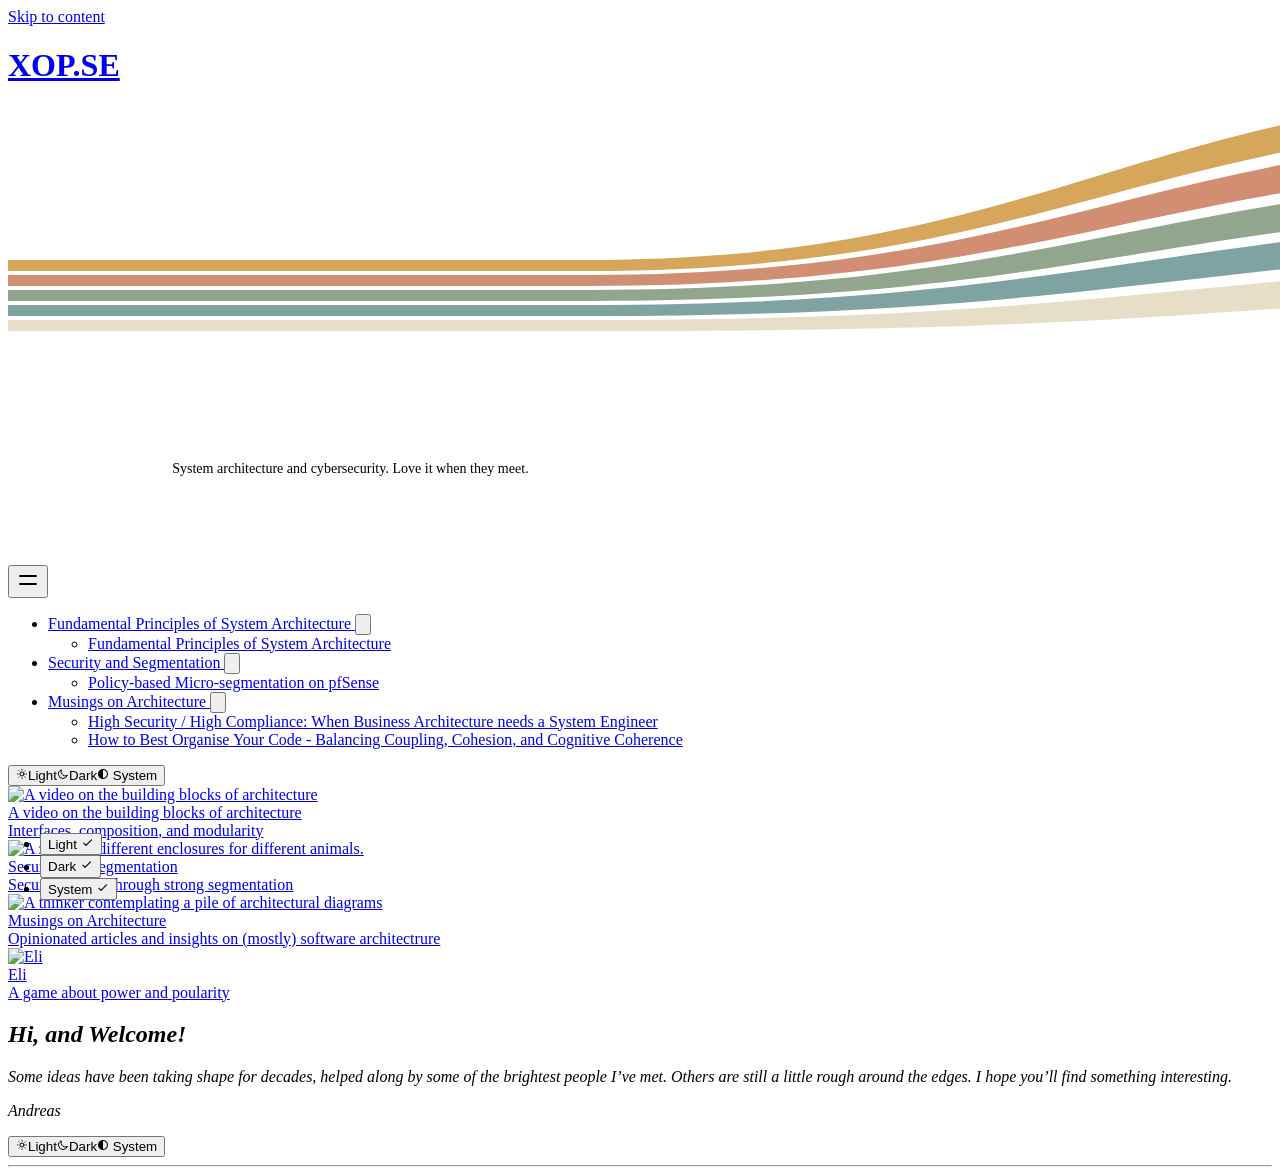
==== docs/index.html @ a5f1d99c "First version." ====
<!doctype html><html lang=en dir=ltr><head><meta name=generator content="Hugo 0.166.0"><meta charset=utf-8><meta name=viewport content="width=device-width,initial-scale=1"><meta name=robots content="index, follow"><link rel="icon shortcut" href=/favicon.ico sizes=32x32><link rel=icon href=/favicon.svg type=image/svg+xml id=favicon-svg><link rel=icon href=/favicon-16x16.png type=image/png sizes=16x16><link rel=icon href=/favicon-32x32.png type=image/png sizes=32x32><link rel=apple-touch-icon href=/apple-touch-icon.png sizes=180x180><link fetchpriority=low href=/site.webmanifest rel=manifest><title>XOP.SE</title><meta name=description content><link rel=canonical href=https://xop.se/ itemprop=url><meta property="og:title" content="System Architecture and Cyber Security - With a Love for Where they Meet"><meta property="og:description" content="
    
      
    
  "><meta property="og:type" content="
    website
  "><meta property="og:url" content="https://xop.se/"><meta itemprop=name content="System Architecture and Cyber Security - With a Love for Where they Meet"><meta itemprop=description content="A video on the building blocks of architectureInterfaces, composition, and modularity Security and segmentationSecure systems through strong segmentation Musings on ArchitectureOpinionated articles and insights on (mostly) software architectrure EliA game about power and poularity Hi, and Welcome! Some ideas have been taking shape for decades, helped along by some of the brightest people I’ve met. Others are still a little rough around the edges. I hope you’ll find something interesting."><meta itemprop=wordCount content="71"><meta name=twitter:card content="summary"><meta name=twitter:title content="System Architecture and Cyber Security - With a Love for Where they Meet"><meta name=twitter:description content="A video on the building blocks of architectureInterfaces, composition, and modularity Security and segmentationSecure systems through strong segmentation Musings on ArchitectureOpinionated articles and insights on (mostly) software architectrure EliA game about power and poularity Hi, and Welcome! Some ideas have been taking shape for decades, helped along by some of the brightest people I’ve met. Others are still a little rough around the edges. I hope you’ll find something interesting."><link rel=preload href=/css/compiled/main.min.feed6eba79a427bd284f72e409d62ecbd2661715fd0a0afb198363af04e6dc86.css as=style integrity="sha256-/u1uunmkJ70oT3LkCdYuy9JmFxX9Cgr7GYNjrwTm3IY="><link href=/css/compiled/main.min.feed6eba79a427bd284f72e409d62ecbd2661715fd0a0afb198363af04e6dc86.css rel=stylesheet integrity="sha256-/u1uunmkJ70oT3LkCdYuy9JmFxX9Cgr7GYNjrwTm3IY="><script src=/js/main-head.min.bbb353731723c08eaf67b231610392e3665384806ddb6bee51d4a965494c762e.js integrity="sha256-u7NTcxcjwI6vZ7IxYQOS42ZThIBt22vuUdSpZUlMdi4="></script></head><body><a href=#content class="hx:sr-only hx:focus-visible:not-sr-only hx:focus-visible:fixed hx:focus-visible:z-50 hx:focus-visible:top-2 hx:focus-visible:left-2 hx:focus-visible:bg-primary-500 hx:focus-visible:text-white hx:focus-visible:px-4 hx:focus-visible:py-2 hx:focus-visible:rounded-md hx:focus-visible:text-sm hx:focus-visible:font-medium">Skip to content</a><header id=xop-site-header class="xop-masthead xop-masthead--home"><a href=/ aria-label="XOP.SE — home"><div class=xop-banner><h1 class=xop-banner__wordmark>XOP.SE</h1><div class=xop-banner__art aria-hidden=true><svg viewBox="0 0 1440 240" width="1440" height="240" aria-hidden="true" focusable="false"><path fill="#D6A65A" d="M0 154H580c405 0 530-129 860-162V21C1110 54 985 165 580 165H0z"/><path fill="#D18E73" d="M0 169H580c410 0 540-105 860-134V65C1120 94 990 180 580 180H0z"/><path fill="#91A68C" d="M0 184H580c410 0 540-79 860-107v30c-320 28-450 88-860 88H0z"/><path fill="#7FA3A0" d="M0 199H580c410 0 540-54 860-81v29c-320 27-450 63-860 63H0z"/><path fill="#E7DEC7" d="M0 214H580c410 0 540-29 860-53v29c-320 24-450 35-860 35H0z"/></svg></div><svg class="xop-banner__intro-curve" viewBox="0 0 1440 240" role="img" aria-label="System architecture and cybersecurity. Love it when they meet." focusable="false"><defs><path id="xop-intro-path" d="M187 140H580c405 0 530-129 860-162"/></defs><text><textPath href="#xop-intro-path">System architecture and cybersecurity. Love it when they meet.</textPath></text></svg></div></a></header><div class="hextra-nav-container hx:sticky hx:top-0 hx:z-20 hx:w-full hx:bg-transparent hx:print:hidden"><div class="hextra-nav-container-blur hx:pointer-events-none hx:absolute hx:z-[-1] hx:h-full hx:w-full hx:bg-white hx:dark:bg-dark hx:shadow-[0_2px_4px_rgba(0,0,0,.02),0_1px_0_rgba(0,0,0,.06)] hx:contrast-more:shadow-[0_0_0_1px_#000] hx:dark:shadow-[0_-1px_0_rgba(255,255,255,.1)_inset] hx:contrast-more:dark:shadow-[0_0_0_1px_#fff]"></div><nav class="hextra-max-navbar-width hx:mx-auto hx:flex hx:items-center hx:justify-end hx:gap-1 hx:md:gap-2 hx:h-[var(--hextra-navbar-height)] hx:px-6"><button type=button aria-label=Menu aria-expanded=false class="hextra-hamburger-menu hx:cursor-pointer hx:-mr-1 hx:rounded-sm hx:p-1 hx:active:bg-gray-400/20 hx:md:hidden hx:hextra-focus-visible-inset"><svg height="24" fill="none" viewBox="0 0 24 24" stroke="currentColor"><g><path stroke-linecap="round" stroke-linejoin="round" stroke-width="2" d="M4 8H20"/></g><g><path stroke-linecap="round" stroke-linejoin="round" stroke-width="2" d="M4 16H20"/></g></svg></button></nav></div><div class="hx:mx-auto hx:flex hextra-max-page-width"><aside class="hextra-sidebar-container hx:flex hx:flex-col hx:print:hidden hx:md:top-[var(--hextra-navbar-height)] hx:md:shrink-0 hx:md:w-64 hx:md:self-start hx:max-md:[transform:translate3d(0,-100%,0)] hx:md:hidden"><div class="hextra-scrollbar hx:overflow-y-auto hx:overflow-x-hidden hx:p-4 hx:grow hx:md:h-[calc(100vh-var(--hextra-navbar-height)-var(--menu-height))]"><ul class="hx:flex hx:flex-col hx:gap-1 hx:md:hidden"><li><div class="hextra-sidebar-item hx:group hx:relative hx:flex hx:items-center" data-active=false><a class="hx:flex hx:items-center hx:justify-between hx:gap-2 hx:grow hx:cursor-pointer hx:rounded-sm hx:px-2 hx:py-1.5 hx:text-sm hx:transition-colors [-webkit-tap-highlight-color:transparent] [-webkit-touch-callout:none] hx:hextra-focus-visible-inset hx:ltr:pr-8 hx:rtl:pl-8 hx:text-gray-500 hx:hover:bg-gray-100 hx:hover:text-gray-900 hx:contrast-more:border hx:contrast-more:border-transparent hx:contrast-more:text-gray-900 hx:contrast-more:hover:border-gray-900 hx:dark:text-neutral-400 hx:dark:hover:bg-primary-100/5 hx:dark:hover:text-gray-50 hx:contrast-more:dark:text-gray-50 hx:contrast-more:dark:hover:border-gray-50" href=/fundamental-principles/><span class="hx:min-w-0 [word-break:break-word]">Fundamental Principles of System Architecture</span>
</a><button type=button class="hextra-sidebar-collapsible-button hx:absolute hx:top-1/2 hx:-translate-y-1/2 hx:ltr:right-2 hx:rtl:left-2 hx:shrink-0 hx:cursor-pointer hx:p-0 hx:text-gray-500 hx:dark:text-neutral-400 hx:group-hover:text-gray-900 hx:dark:group-hover:text-gray-50 hx:group-data-[active=true]:text-primary-800 hx:group-data-[active=true]:dark:text-primary-600 hx:hextra-focus-visible-inset" aria-label="Toggle section" aria-expanded=false><svg fill="none" viewBox="0 0 24 24" stroke="currentColor" aria-hidden="true" focusable="false" class="hx:h-[18px] hx:min-w-[18px] hx:rounded-xs hx:p-0.5 hx:hover:bg-gray-800/5 hx:dark:hover:bg-gray-100/5"><path stroke-linecap="round" stroke-linejoin="round" stroke-width="2" d="M9 5l7 7-7 7" class="hx:origin-center hx:transition-transform hx:rtl:-rotate-180"/></svg></button></div><div class="hextra-sidebar-children hx:ltr:pr-0 hx:rtl:pl-0 hx:overflow-hidden"><ul class='hx:relative hx:flex hx:flex-col hx:gap-1 hx:before:absolute hx:before:inset-y-1 hx:before:w-px hx:before:bg-gray-200 hx:before:content-[""] hx:ltr:ml-3 hx:ltr:pl-3 hx:ltr:before:left-0 hx:rtl:mr-3 hx:rtl:pr-3 hx:rtl:before:right-0 hx:dark:before:bg-neutral-800'><li class="hx:flex hx:flex-col"><div class="hextra-sidebar-item hx:group hx:relative hx:flex hx:items-center" data-active=false><a class="hx:flex hx:items-center hx:justify-between hx:gap-2 hx:grow hx:cursor-pointer hx:rounded-sm hx:px-2 hx:py-1.5 hx:text-sm hx:transition-colors [-webkit-tap-highlight-color:transparent] [-webkit-touch-callout:none] hx:hextra-focus-visible-inset hx:text-gray-500 hx:hover:bg-gray-100 hx:hover:text-gray-900 hx:contrast-more:border hx:contrast-more:border-transparent hx:contrast-more:text-gray-900 hx:contrast-more:hover:border-gray-900 hx:dark:text-neutral-400 hx:dark:hover:bg-primary-100/5 hx:dark:hover:text-gray-50 hx:contrast-more:dark:text-gray-50 hx:contrast-more:dark:hover:border-gray-50" href=/fundamental-principles/fundamental-principles-manuscript/><span class="hx:min-w-0 [word-break:break-word]">Fundamental Principles of System Architecture</span></a></div></li></ul></div></li><li><div class="hextra-sidebar-item hx:group hx:relative hx:flex hx:items-center" data-active=false><a class="hx:flex hx:items-center hx:justify-between hx:gap-2 hx:grow hx:cursor-pointer hx:rounded-sm hx:px-2 hx:py-1.5 hx:text-sm hx:transition-colors [-webkit-tap-highlight-color:transparent] [-webkit-touch-callout:none] hx:hextra-focus-visible-inset hx:ltr:pr-8 hx:rtl:pl-8 hx:text-gray-500 hx:hover:bg-gray-100 hx:hover:text-gray-900 hx:contrast-more:border hx:contrast-more:border-transparent hx:contrast-more:text-gray-900 hx:contrast-more:hover:border-gray-900 hx:dark:text-neutral-400 hx:dark:hover:bg-primary-100/5 hx:dark:hover:text-gray-50 hx:contrast-more:dark:text-gray-50 hx:contrast-more:dark:hover:border-gray-50" href=/security-and-segmentation/><span class="hx:min-w-0 [word-break:break-word]">Security and Segmentation</span>
</a><button type=button class="hextra-sidebar-collapsible-button hx:absolute hx:top-1/2 hx:-translate-y-1/2 hx:ltr:right-2 hx:rtl:left-2 hx:shrink-0 hx:cursor-pointer hx:p-0 hx:text-gray-500 hx:dark:text-neutral-400 hx:group-hover:text-gray-900 hx:dark:group-hover:text-gray-50 hx:group-data-[active=true]:text-primary-800 hx:group-data-[active=true]:dark:text-primary-600 hx:hextra-focus-visible-inset" aria-label="Toggle section" aria-expanded=false><svg fill="none" viewBox="0 0 24 24" stroke="currentColor" aria-hidden="true" focusable="false" class="hx:h-[18px] hx:min-w-[18px] hx:rounded-xs hx:p-0.5 hx:hover:bg-gray-800/5 hx:dark:hover:bg-gray-100/5"><path stroke-linecap="round" stroke-linejoin="round" stroke-width="2" d="M9 5l7 7-7 7" class="hx:origin-center hx:transition-transform hx:rtl:-rotate-180"/></svg></button></div><div class="hextra-sidebar-children hx:ltr:pr-0 hx:rtl:pl-0 hx:overflow-hidden"><ul class='hx:relative hx:flex hx:flex-col hx:gap-1 hx:before:absolute hx:before:inset-y-1 hx:before:w-px hx:before:bg-gray-200 hx:before:content-[""] hx:ltr:ml-3 hx:ltr:pl-3 hx:ltr:before:left-0 hx:rtl:mr-3 hx:rtl:pr-3 hx:rtl:before:right-0 hx:dark:before:bg-neutral-800'><li class="hx:flex hx:flex-col"><div class="hextra-sidebar-item hx:group hx:relative hx:flex hx:items-center" data-active=false><a class="hx:flex hx:items-center hx:justify-between hx:gap-2 hx:grow hx:cursor-pointer hx:rounded-sm hx:px-2 hx:py-1.5 hx:text-sm hx:transition-colors [-webkit-tap-highlight-color:transparent] [-webkit-touch-callout:none] hx:hextra-focus-visible-inset hx:text-gray-500 hx:hover:bg-gray-100 hx:hover:text-gray-900 hx:contrast-more:border hx:contrast-more:border-transparent hx:contrast-more:text-gray-900 hx:contrast-more:hover:border-gray-900 hx:dark:text-neutral-400 hx:dark:hover:bg-primary-100/5 hx:dark:hover:text-gray-50 hx:contrast-more:dark:text-gray-50 hx:contrast-more:dark:hover:border-gray-50" href=/security-and-segmentation/micro-segmentation-on-pfsense/><span class="hx:min-w-0 [word-break:break-word]">Policy-based Micro-segmentation on pfSense</span></a></div></li></ul></div></li><li><div class="hextra-sidebar-item hx:group hx:relative hx:flex hx:items-center" data-active=false><a class="hx:flex hx:items-center hx:justify-between hx:gap-2 hx:grow hx:cursor-pointer hx:rounded-sm hx:px-2 hx:py-1.5 hx:text-sm hx:transition-colors [-webkit-tap-highlight-color:transparent] [-webkit-touch-callout:none] hx:hextra-focus-visible-inset hx:ltr:pr-8 hx:rtl:pl-8 hx:text-gray-500 hx:hover:bg-gray-100 hx:hover:text-gray-900 hx:contrast-more:border hx:contrast-more:border-transparent hx:contrast-more:text-gray-900 hx:contrast-more:hover:border-gray-900 hx:dark:text-neutral-400 hx:dark:hover:bg-primary-100/5 hx:dark:hover:text-gray-50 hx:contrast-more:dark:text-gray-50 hx:contrast-more:dark:hover:border-gray-50" href=/musings-on-architecture/><span class="hx:min-w-0 [word-break:break-word]">Musings on Architecture</span>
</a><button type=button class="hextra-sidebar-collapsible-button hx:absolute hx:top-1/2 hx:-translate-y-1/2 hx:ltr:right-2 hx:rtl:left-2 hx:shrink-0 hx:cursor-pointer hx:p-0 hx:text-gray-500 hx:dark:text-neutral-400 hx:group-hover:text-gray-900 hx:dark:group-hover:text-gray-50 hx:group-data-[active=true]:text-primary-800 hx:group-data-[active=true]:dark:text-primary-600 hx:hextra-focus-visible-inset" aria-label="Toggle section" aria-expanded=false><svg fill="none" viewBox="0 0 24 24" stroke="currentColor" aria-hidden="true" focusable="false" class="hx:h-[18px] hx:min-w-[18px] hx:rounded-xs hx:p-0.5 hx:hover:bg-gray-800/5 hx:dark:hover:bg-gray-100/5"><path stroke-linecap="round" stroke-linejoin="round" stroke-width="2" d="M9 5l7 7-7 7" class="hx:origin-center hx:transition-transform hx:rtl:-rotate-180"/></svg></button></div><div class="hextra-sidebar-children hx:ltr:pr-0 hx:rtl:pl-0 hx:overflow-hidden"><ul class='hx:relative hx:flex hx:flex-col hx:gap-1 hx:before:absolute hx:before:inset-y-1 hx:before:w-px hx:before:bg-gray-200 hx:before:content-[""] hx:ltr:ml-3 hx:ltr:pl-3 hx:ltr:before:left-0 hx:rtl:mr-3 hx:rtl:pr-3 hx:rtl:before:right-0 hx:dark:before:bg-neutral-800'><li class="hx:flex hx:flex-col"><div class="hextra-sidebar-item hx:group hx:relative hx:flex hx:items-center" data-active=false><a class="hx:flex hx:items-center hx:justify-between hx:gap-2 hx:grow hx:cursor-pointer hx:rounded-sm hx:px-2 hx:py-1.5 hx:text-sm hx:transition-colors [-webkit-tap-highlight-color:transparent] [-webkit-touch-callout:none] hx:hextra-focus-visible-inset hx:text-gray-500 hx:hover:bg-gray-100 hx:hover:text-gray-900 hx:contrast-more:border hx:contrast-more:border-transparent hx:contrast-more:text-gray-900 hx:contrast-more:hover:border-gray-900 hx:dark:text-neutral-400 hx:dark:hover:bg-primary-100/5 hx:dark:hover:text-gray-50 hx:contrast-more:dark:text-gray-50 hx:contrast-more:dark:hover:border-gray-50" href=/musings-on-architecture/high-compliance-need-system-engineering/><span class="hx:min-w-0 [word-break:break-word]">High Security / High Compliance: When Business Architecture needs a System Engineer</span></a></div></li><li class="hx:flex hx:flex-col open"><div class="hextra-sidebar-item hx:group hx:relative hx:flex hx:items-center" data-active=false><a class="hx:flex hx:items-center hx:justify-between hx:gap-2 hx:grow hx:cursor-pointer hx:rounded-sm hx:px-2 hx:py-1.5 hx:text-sm hx:transition-colors [-webkit-tap-highlight-color:transparent] [-webkit-touch-callout:none] hx:hextra-focus-visible-inset hx:text-gray-500 hx:hover:bg-gray-100 hx:hover:text-gray-900 hx:contrast-more:border hx:contrast-more:border-transparent hx:contrast-more:text-gray-900 hx:contrast-more:hover:border-gray-900 hx:dark:text-neutral-400 hx:dark:hover:bg-primary-100/5 hx:dark:hover:text-gray-50 hx:contrast-more:dark:text-gray-50 hx:contrast-more:dark:hover:border-gray-50" href=/musings-on-architecture/coupling-cohesion-cognitive-coherence/><span class="hx:min-w-0 [word-break:break-word]">How to Best Organise Your Code - Balancing Coupling, Cohesion, and Cognitive Coherence</span></a></div></li></ul></div></li></ul></div><div class="hx:md:hidden hx:sticky hx:bottom-0 hx:max-h-(--menu-height) hx:bg-white hx:dark:bg-dark hx:mx-4 hx:py-4 hx:shadow-[0_-12px_16px_#fff] hx:flex hx:items-center hx:gap-2 hx:border-gray-200 hx:dark:border-neutral-800 hx:dark:shadow-[0_-12px_16px_#111] hx:contrast-more:border-neutral-400 hx:contrast-more:shadow-none hx:contrast-more:dark:shadow-none hx:border-t" data-toggle-animation=show><div class="hx:flex hx:grow hx:flex-col"><div class="hx:flex hx:justify-items-start hx:group" data-theme=light><button title="Change theme" data-state=closed data-location=bottom class="hextra-theme-toggle hx:cursor-pointer hx:rounded-md hx:text-left hx:font-medium hx:h-7 hx:px-2 hx:text-xs hx:hover:bg-gray-100 hx:hover:text-gray-900 hx:dark:hover:bg-primary-100/5 hx:dark:hover:text-gray-50 hx:font-medium hx:text-gray-600 hx:transition-colors hx:dark:text-gray-400 hx:grow" type=button aria-label="Change theme" aria-expanded=false aria-haspopup=menu><div class="hx:flex hx:items-center hx:gap-2 hx:capitalize"><svg height="12" class="hx:group-data-[theme=dark]:hidden hx:group-data-[theme=system]:hidden" fill="none" viewBox="0 0 24 24" stroke-width="2" stroke="currentColor" aria-hidden="true"><path stroke-linecap="round" stroke-linejoin="round" d="M12 3v1m0 16v1m9-9h-1M4 12H3m15.364 6.364-.707-.707M6.343 6.343l-.707-.707m12.728.0-.707.707M6.343 17.657l-.707.707M16 12a4 4 0 11-8 0 4 4 0 018 0z"/></svg><span class="hx:group-data-[theme=dark]:hidden hx:group-data-[theme=system]:hidden">Light</span><svg height="12" class="hx:group-data-[theme=light]:hidden hx:group-data-[theme=system]:hidden" fill="none" viewBox="0 0 24 24" stroke-width="2" stroke="currentColor" aria-hidden="true"><path stroke-linecap="round" stroke-linejoin="round" d="M20.354 15.354A9 9 0 018.646 3.646 9.003 9.003.0 0012 21a9.003 9.003.0 008.354-5.646z"/></svg><span class="hx:group-data-[theme=light]:hidden hx:group-data-[theme=system]:hidden">Dark</span><svg height="12" class="hx:group-data-[theme=dark]:hidden hx:group-data-[theme=light]:hidden" viewBox="0 0 24 24" fill="currentColor"><path d="M11.996094 2C6.4986225 2.0192368 2.03125 6.5024993 2.03125 12c0 5.497501 4.4673725 9.980763 9.964844 10H12 12.0039c5.497471-.01924 9.964844-4.502499 9.964844-10 0-5.4975007-4.467373-9.9807632-9.964844-10H12zM12 4c4.417218.017598 7.96875 3.5822356 7.96875 8 0 4.417764-3.551532 7.982402-7.96875 8z"/></svg>
<span class="hx:group-data-[theme=dark]:hidden hx:group-data-[theme=light]:hidden">System</span></div></button><ul class="hextra-theme-toggle-options hx:hidden hx:z-20 hx:max-h-64 hx:overflow-auto hx:rounded-lg hx:border hx:border-gray-200 hx:bg-white hx:p-1 hx:text-sm hx:shadow-lg hx:dark:border-neutral-700 hx:dark:bg-neutral-900" style="position:fixed;inset:auto auto 0 0;margin:0;min-width:100px" data-theme=light role=menu><li role=none class="hx:flex hx:flex-col"><button type=button role=menuitemradio aria-checked=true tabindex=-1 data-item=light class="hx:text-gray-700 hx:dark:text-gray-300 hx:hover:bg-gray-100 hx:hover:text-gray-900 hx:dark:hover:bg-neutral-800 hx:dark:hover:text-gray-100 hx:relative hx:cursor-pointer hx:whitespace-nowrap hx:rounded-sm hx:py-1.5 hx:transition-colors hx:ltr:pl-3 hx:ltr:pr-9 hx:rtl:pr-3 hx:rtl:pl-9 hx:text-left hx:w-full hx:bg-transparent hx:border-0">
Light
<span class="hx:absolute hx:inset-y-0 hx:flex hx:items-center hx:ltr:right-3 hx:rtl:left-3 hx:group-data-[theme=dark]:hidden hx:group-data-[theme=system]:hidden"><svg height="1em" width="1em" fill="none" viewBox="0 0 24 24" stroke-width="2" stroke="currentColor" aria-hidden="true"><path stroke-linecap="round" stroke-linejoin="round" d="M5 13l4 4L19 7"/></svg></span></button></li><li role=none class="hx:flex hx:flex-col"><button type=button role=menuitemradio aria-checked=false tabindex=-1 data-item=dark class="hx:text-gray-700 hx:dark:text-gray-300 hx:hover:bg-gray-100 hx:hover:text-gray-900 hx:dark:hover:bg-neutral-800 hx:dark:hover:text-gray-100 hx:relative hx:cursor-pointer hx:whitespace-nowrap hx:rounded-sm hx:py-1.5 hx:transition-colors hx:ltr:pl-3 hx:ltr:pr-9 hx:rtl:pr-3 hx:rtl:pl-9 hx:text-left hx:w-full hx:bg-transparent hx:border-0">
Dark
<span class="hx:absolute hx:inset-y-0 hx:flex hx:items-center hx:ltr:right-3 hx:rtl:left-3 hx:group-data-[theme=light]:hidden hx:group-data-[theme=system]:hidden"><svg height="1em" width="1em" fill="none" viewBox="0 0 24 24" stroke-width="2" stroke="currentColor" aria-hidden="true"><path stroke-linecap="round" stroke-linejoin="round" d="M5 13l4 4L19 7"/></svg></span></button></li><li role=none class="hx:flex hx:flex-col"><button type=button role=menuitemradio aria-checked=false tabindex=-1 data-item=system class="hx:text-gray-700 hx:dark:text-gray-300 hx:hover:bg-gray-100 hx:hover:text-gray-900 hx:dark:hover:bg-neutral-800 hx:dark:hover:text-gray-100 hx:relative hx:cursor-pointer hx:whitespace-nowrap hx:rounded-sm hx:py-1.5 hx:transition-colors hx:ltr:pl-3 hx:ltr:pr-9 hx:rtl:pr-3 hx:rtl:pl-9 hx:text-left hx:w-full hx:bg-transparent hx:border-0">
System
<span class="hx:absolute hx:inset-y-0 hx:flex hx:items-center hx:ltr:right-3 hx:rtl:left-3 hx:group-data-[theme=dark]:hidden hx:group-data-[theme=light]:hidden"><svg height="1em" width="1em" fill="none" viewBox="0 0 24 24" stroke-width="2" stroke="currentColor" aria-hidden="true"><path stroke-linecap="round" stroke-linejoin="round" d="M5 13l4 4L19 7"/></svg></span></button></li></ul></div></div></div></aside><main id=content class="hx:w-full hx:break-words hx:min-h-[calc(100vh-var(--hextra-navbar-height))] hx:min-w-0 hx:pb-8 hx:pt-8 hx:md:pt-12 hx:pl-[max(env(safe-area-inset-left),1.5rem)] hx:pr-[max(env(safe-area-inset-right),1.5rem)]"><div class="hx:flex hx:flex-col hx:items-start"><div class="hextra-cards hx:mt-4 hx:gap-4 hx:grid not-prose" style=--hextra-cards-grid-cols:2><a class="hextra-card hx:group hx:flex hx:flex-col hx:justify-start hx:overflow-hidden hx:rounded-lg hx:border hx:border-gray-200 hx:text-current hx:no-underline hx:dark:shadow-none hx:hover:shadow-gray-100 hx:dark:hover:shadow-none hx:shadow-gray-100 hx:active:shadow-sm hx:active:shadow-gray-200 hx:transition-all hx:duration-200 hx:hover:border-gray-300 hx:bg-gray-100 hx:shadow-sm hx:dark:border-neutral-700 hx:dark:bg-neutral-800 hx:dark:text-gray-50 hx:hover:shadow-lg hx:dark:hover:border-neutral-500 hx:dark:hover:bg-neutral-700" href=/fundamental-principles/><img alt="A video on the building blocks of architecture" class=hextra-card-image loading=lazy decoding=async src=/fundamental-principles-light_hu_d15db32d8b592d5e.webp width=800 height=450><div class=hx:mt-auto><span class="hextra-card-icon hx:flex hx:font-semibold hx:items-start hx:gap-2 hx:pt-4 hx:px-4 hx:text-gray-700 hx:hover:text-gray-900 hx:dark:text-neutral-200 hx:dark:hover:text-neutral-50">A video on the building blocks of architecture</span><div class="hextra-card-subtitle hx:line-clamp-3 hx:text-sm hx:font-normal hx:text-gray-500 hx:dark:text-gray-400 hx:px-4 hx:mb-4 hx:mt-2">Interfaces, composition, and modularity</div></div></a><a class="hextra-card hx:group hx:flex hx:flex-col hx:justify-start hx:overflow-hidden hx:rounded-lg hx:border hx:border-gray-200 hx:text-current hx:no-underline hx:dark:shadow-none hx:hover:shadow-gray-100 hx:dark:hover:shadow-none hx:shadow-gray-100 hx:active:shadow-sm hx:active:shadow-gray-200 hx:transition-all hx:duration-200 hx:hover:border-gray-300 hx:bg-gray-100 hx:shadow-sm hx:dark:border-neutral-700 hx:dark:bg-neutral-800 hx:dark:text-gray-50 hx:hover:shadow-lg hx:dark:hover:border-neutral-500 hx:dark:hover:bg-neutral-700" href=/security-and-segmentation/><img alt="A zoo with different enclosures for different animals." class=hextra-card-image loading=lazy decoding=async src=/mono-zoo-segmentation_hu_4ed99f5c561ac791.webp width=800 height=400 style=object-fit:contain;margin-top:auto;margin-bottom:auto><div class=hx:mt-auto><span class="hextra-card-icon hx:flex hx:font-semibold hx:items-start hx:gap-2 hx:pt-4 hx:px-4 hx:text-gray-700 hx:hover:text-gray-900 hx:dark:text-neutral-200 hx:dark:hover:text-neutral-50">Security and segmentation</span><div class="hextra-card-subtitle hx:line-clamp-3 hx:text-sm hx:font-normal hx:text-gray-500 hx:dark:text-gray-400 hx:px-4 hx:mb-4 hx:mt-2">Secure systems through strong segmentation</div></div></a><a class="hextra-card hx:group hx:flex hx:flex-col hx:justify-start hx:overflow-hidden hx:rounded-lg hx:border hx:border-gray-200 hx:text-current hx:no-underline hx:dark:shadow-none hx:hover:shadow-gray-100 hx:dark:hover:shadow-none hx:shadow-gray-100 hx:active:shadow-sm hx:active:shadow-gray-200 hx:transition-all hx:duration-200 hx:hover:border-gray-300 hx:bg-gray-100 hx:shadow-sm hx:dark:border-neutral-700 hx:dark:bg-neutral-800 hx:dark:text-gray-50 hx:hover:shadow-lg hx:dark:hover:border-neutral-500 hx:dark:hover:bg-neutral-700" href=/musings-on-architecture/><img alt="A thinker contemplating a pile of architectural diagrams" class=hextra-card-image loading=lazy decoding=async src=/mono-musings-architecture_hu_997a525c21740f27.webp width=800 height=313 style=object-fit:contain;margin-top:auto;margin-bottom:auto><div class=hx:mt-auto><span class="hextra-card-icon hx:flex hx:font-semibold hx:items-start hx:gap-2 hx:pt-4 hx:px-4 hx:text-gray-700 hx:hover:text-gray-900 hx:dark:text-neutral-200 hx:dark:hover:text-neutral-50">Musings on Architecture</span><div class="hextra-card-subtitle hx:line-clamp-3 hx:text-sm hx:font-normal hx:text-gray-500 hx:dark:text-gray-400 hx:px-4 hx:mb-4 hx:mt-2">Opinionated articles and insights on (mostly) software architectrure</div></div></a><a class="hextra-card hx:group hx:flex hx:flex-col hx:justify-start hx:overflow-hidden hx:rounded-lg hx:border hx:border-gray-200 hx:text-current hx:no-underline hx:dark:shadow-none hx:hover:shadow-gray-100 hx:dark:hover:shadow-none hx:shadow-gray-100 hx:active:shadow-sm hx:active:shadow-gray-200 hx:transition-all hx:duration-200 hx:hover:border-gray-300 hx:bg-gray-100 hx:shadow-sm hx:dark:border-neutral-700 hx:dark:bg-neutral-800 hx:dark:text-gray-50 hx:hover:shadow-lg hx:dark:hover:border-neutral-500 hx:dark:hover:bg-neutral-700" href=/eli/eli.html><img alt=Eli class=hextra-card-image loading=lazy decoding=async src=/eli-card-transparent_hu_1c8c4df4020eeeb4.webp width=800 height=450><div class=hx:mt-auto><span class="hextra-card-icon hx:flex hx:font-semibold hx:items-start hx:gap-2 hx:pt-4 hx:px-4 hx:text-gray-700 hx:hover:text-gray-900 hx:dark:text-neutral-200 hx:dark:hover:text-neutral-50">Eli</span><div class="hextra-card-subtitle hx:line-clamp-3 hx:text-sm hx:font-normal hx:text-gray-500 hx:dark:text-gray-400 hx:px-4 hx:mb-4 hx:mt-2">A game about power and poularity</div></div></a></div><h2 data-hextra-search-id=xop-welcome><em>Hi, and Welcome!</em><span class="hx:absolute hx:-mt-20" id=xop-welcome></span>
<a href=#xop-welcome class=subheading-anchor aria-label="Permalink for this section"></a></h2><p><em>Some ideas have been taking shape for decades, helped along by some of the brightest people I&rsquo;ve met. Others are still a little rough around the edges.
I hope you&rsquo;ll find something interesting.</em></p><p><em>Andreas</em></p></div></main></div><footer class="hextra-footer hx:bg-gray-100 hx:pb-[env(safe-area-inset-bottom)] hx:dark:bg-neutral-900 hx:print:bg-transparent"><div class="hx:mx-auto hx:flex hx:gap-2 hx:py-2 hx:px-4 hextra-max-footer-width"><div class="hx:flex hx:justify-items-start hx:group" data-theme=light><button title="Change theme" data-state=closed data-location=bottom class="hextra-theme-toggle hx:cursor-pointer hx:rounded-md hx:text-left hx:font-medium hx:h-7 hx:px-2 hx:text-xs hx:hover:bg-gray-100 hx:hover:text-gray-900 hx:dark:hover:bg-primary-100/5 hx:dark:hover:text-gray-50 hx:font-medium hx:text-gray-600 hx:transition-colors hx:dark:text-gray-400 hx:grow" type=button aria-label="Change theme" aria-expanded=false aria-haspopup=menu><div class="hx:flex hx:items-center hx:gap-2 hx:capitalize"><svg height="12" class="hx:group-data-[theme=dark]:hidden hx:group-data-[theme=system]:hidden" fill="none" viewBox="0 0 24 24" stroke-width="2" stroke="currentColor" aria-hidden="true"><path stroke-linecap="round" stroke-linejoin="round" d="M12 3v1m0 16v1m9-9h-1M4 12H3m15.364 6.364-.707-.707M6.343 6.343l-.707-.707m12.728.0-.707.707M6.343 17.657l-.707.707M16 12a4 4 0 11-8 0 4 4 0 018 0z"/></svg><span class="hx:group-data-[theme=dark]:hidden hx:group-data-[theme=system]:hidden">Light</span><svg height="12" class="hx:group-data-[theme=light]:hidden hx:group-data-[theme=system]:hidden" fill="none" viewBox="0 0 24 24" stroke-width="2" stroke="currentColor" aria-hidden="true"><path stroke-linecap="round" stroke-linejoin="round" d="M20.354 15.354A9 9 0 018.646 3.646 9.003 9.003.0 0012 21a9.003 9.003.0 008.354-5.646z"/></svg><span class="hx:group-data-[theme=light]:hidden hx:group-data-[theme=system]:hidden">Dark</span><svg height="12" class="hx:group-data-[theme=dark]:hidden hx:group-data-[theme=light]:hidden" viewBox="0 0 24 24" fill="currentColor"><path d="M11.996094 2C6.4986225 2.0192368 2.03125 6.5024993 2.03125 12c0 5.497501 4.4673725 9.980763 9.964844 10H12 12.0039c5.497471-.01924 9.964844-4.502499 9.964844-10 0-5.4975007-4.467373-9.9807632-9.964844-10H12zM12 4c4.417218.017598 7.96875 3.5822356 7.96875 8 0 4.417764-3.551532 7.982402-7.96875 8z"/></svg>
<span class="hx:group-data-[theme=dark]:hidden hx:group-data-[theme=light]:hidden">System</span></div></button><ul class="hextra-theme-toggle-options hx:hidden hx:z-20 hx:max-h-64 hx:overflow-auto hx:rounded-lg hx:border hx:border-gray-200 hx:bg-white hx:p-1 hx:text-sm hx:shadow-lg hx:dark:border-neutral-700 hx:dark:bg-neutral-900" style="position:fixed;inset:auto auto 0 0;margin:0;min-width:100px" data-theme=light role=menu><li role=none class="hx:flex hx:flex-col"><button type=button role=menuitemradio aria-checked=true tabindex=-1 data-item=light class="hx:text-gray-700 hx:dark:text-gray-300 hx:hover:bg-gray-100 hx:hover:text-gray-900 hx:dark:hover:bg-neutral-800 hx:dark:hover:text-gray-100 hx:relative hx:cursor-pointer hx:whitespace-nowrap hx:rounded-sm hx:py-1.5 hx:transition-colors hx:ltr:pl-3 hx:ltr:pr-9 hx:rtl:pr-3 hx:rtl:pl-9 hx:text-left hx:w-full hx:bg-transparent hx:border-0">
Light
<span class="hx:absolute hx:inset-y-0 hx:flex hx:items-center hx:ltr:right-3 hx:rtl:left-3 hx:group-data-[theme=dark]:hidden hx:group-data-[theme=system]:hidden"><svg height="1em" width="1em" fill="none" viewBox="0 0 24 24" stroke-width="2" stroke="currentColor" aria-hidden="true"><path stroke-linecap="round" stroke-linejoin="round" d="M5 13l4 4L19 7"/></svg></span></button></li><li role=none class="hx:flex hx:flex-col"><button type=button role=menuitemradio aria-checked=false tabindex=-1 data-item=dark class="hx:text-gray-700 hx:dark:text-gray-300 hx:hover:bg-gray-100 hx:hover:text-gray-900 hx:dark:hover:bg-neutral-800 hx:dark:hover:text-gray-100 hx:relative hx:cursor-pointer hx:whitespace-nowrap hx:rounded-sm hx:py-1.5 hx:transition-colors hx:ltr:pl-3 hx:ltr:pr-9 hx:rtl:pr-3 hx:rtl:pl-9 hx:text-left hx:w-full hx:bg-transparent hx:border-0">
Dark
<span class="hx:absolute hx:inset-y-0 hx:flex hx:items-center hx:ltr:right-3 hx:rtl:left-3 hx:group-data-[theme=light]:hidden hx:group-data-[theme=system]:hidden"><svg height="1em" width="1em" fill="none" viewBox="0 0 24 24" stroke-width="2" stroke="currentColor" aria-hidden="true"><path stroke-linecap="round" stroke-linejoin="round" d="M5 13l4 4L19 7"/></svg></span></button></li><li role=none class="hx:flex hx:flex-col"><button type=button role=menuitemradio aria-checked=false tabindex=-1 data-item=system class="hx:text-gray-700 hx:dark:text-gray-300 hx:hover:bg-gray-100 hx:hover:text-gray-900 hx:dark:hover:bg-neutral-800 hx:dark:hover:text-gray-100 hx:relative hx:cursor-pointer hx:whitespace-nowrap hx:rounded-sm hx:py-1.5 hx:transition-colors hx:ltr:pl-3 hx:ltr:pr-9 hx:rtl:pr-3 hx:rtl:pl-9 hx:text-left hx:w-full hx:bg-transparent hx:border-0">
System
<span class="hx:absolute hx:inset-y-0 hx:flex hx:items-center hx:ltr:right-3 hx:rtl:left-3 hx:group-data-[theme=dark]:hidden hx:group-data-[theme=light]:hidden"><svg height="1em" width="1em" fill="none" viewBox="0 0 24 24" stroke-width="2" stroke="currentColor" aria-hidden="true"><path stroke-linecap="round" stroke-linejoin="round" d="M5 13l4 4L19 7"/></svg></span></button></li></ul></div></div><hr class="hx:border-gray-200 hx:dark:border-neutral-800"><div class="hextra-custom-footer hextra-max-footer-width hx:mx-auto hx:pl-[max(env(safe-area-inset-left),1.5rem)] hx:pr-[max(env(safe-area-inset-right),1.5rem)] hx:text-gray-600 hx:dark:text-gray-400"></div></footer><dialog id=hextra-search-dialog class=hextra-search-dialog aria-label=Search...><div class=hextra-search><div class=hextra-search-input-wrapper><svg class="hextra-search-input-icon" focusable="false" fill="none" viewBox="0 0 24 24" stroke-width="2" stroke="currentColor" aria-hidden="true"><path stroke-linecap="round" stroke-linejoin="round" d="M21 21l-6-6m2-5A7 7 0 113 10a7 7 0 0114 0z"/></svg><input class=hextra-search-input type=search role=combobox autocomplete=off autocorrect=off autocapitalize=off spellcheck=false placeholder=Search... aria-label=Search... aria-controls=hextra-search-results aria-expanded=false><button type=button class=hextra-search-input-kbd data-search-close aria-label=Close>ESC</button></div><div class=hextra-search-results-viewport data-search-viewport><div class="hextra-search-results-inner hextra-scrollbar" data-search-inner><ul id=hextra-search-results class=hextra-search-results role=listbox aria-label="Search results"></ul><div class=hextra-search-empty data-search-empty hidden>No results found.</div></div></div><div class="hextra-search-status hx:sr-only" aria-live=polite role=status></div></div></dialog><script defer src=/js/main.min.f1c694920359e328c628cb95fb86316be3f5ee2257d8c27525f7970e40160581.js integrity="sha256-8caUkgNZ4yjGKMuV+4Yxa+P17iJX2MJ1JfeXDkAWBYE="></script><script defer src=/js/flexsearch.433e941a8a573ebb9931fc16fc75266ab6b93f569ac2fb4f3dc66882e0416f4c.js integrity="sha256-Qz6UGopXPruZMfwW/HUmara5P1aawvtPPcZoguBBb0w=" crossorigin=anonymous></script><script defer src=/en.search.min.5d7f5c4a6bed9304df1362e7de9c5134536e37731bcc9aef4652d54f48360388.js integrity="sha256-XX9cSmvtkwTfE2Ln3pxRNFNuN3MbzJrvRlLVT0g2A4g="></script><script defer src=/en.search-dialog.min.fda123910557b5b3a328696105af51f85abc3cfc6784387c49b11b5b857b256f.js integrity="sha256-/aEjkQVXtbOjKGlhBa9R+Fq8PPxnhDh8SbEbW4V7JW8="></script></body></html>
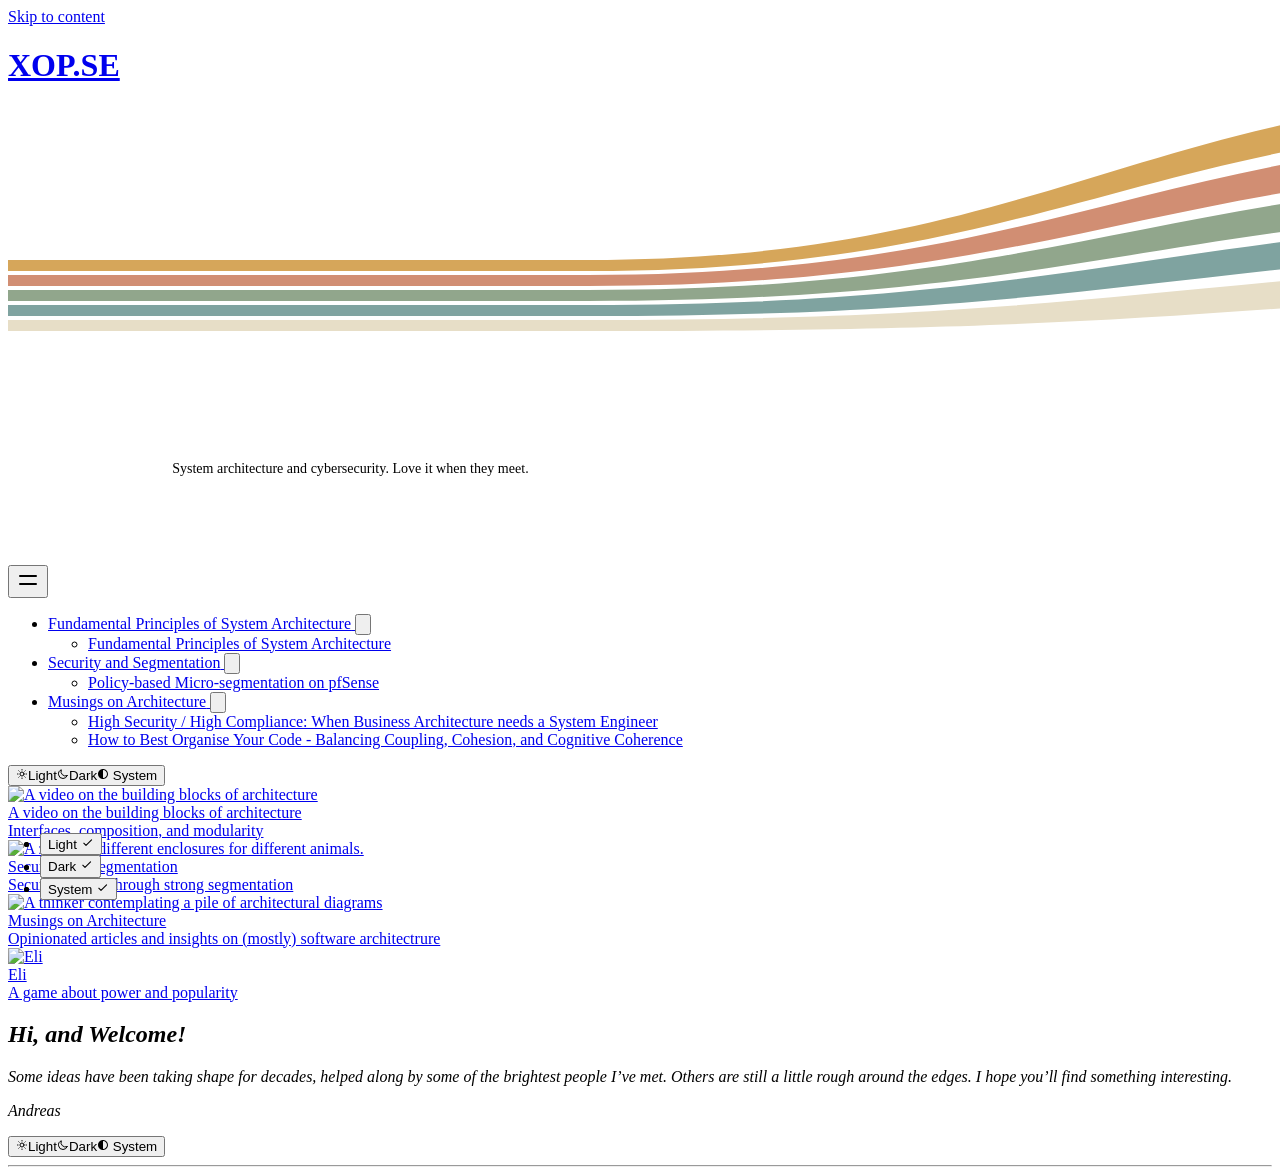
==== commit ab0b1737: "Spelling and a minor edit." ====
--- a/docs/index.html
+++ b/docs/index.html
@@ -4,7 +4,7 @@
     
   "><meta property="og:type" content="
     website
-  "><meta property="og:url" content="https://xop.se/"><meta itemprop=name content="System Architecture and Cyber Security - With a Love for Where they Meet"><meta itemprop=description content="A video on the building blocks of architectureInterfaces, composition, and modularity Security and segmentationSecure systems through strong segmentation Musings on ArchitectureOpinionated articles and insights on (mostly) software architectrure EliA game about power and poularity Hi, and Welcome! Some ideas have been taking shape for decades, helped along by some of the brightest people I’ve met. Others are still a little rough around the edges. I hope you’ll find something interesting."><meta itemprop=wordCount content="71"><meta name=twitter:card content="summary"><meta name=twitter:title content="System Architecture and Cyber Security - With a Love for Where they Meet"><meta name=twitter:description content="A video on the building blocks of architectureInterfaces, composition, and modularity Security and segmentationSecure systems through strong segmentation Musings on ArchitectureOpinionated articles and insights on (mostly) software architectrure EliA game about power and poularity Hi, and Welcome! Some ideas have been taking shape for decades, helped along by some of the brightest people I’ve met. Others are still a little rough around the edges. I hope you’ll find something interesting."><link rel=preload href=/css/compiled/main.min.feed6eba79a427bd284f72e409d62ecbd2661715fd0a0afb198363af04e6dc86.css as=style integrity="sha256-/u1uunmkJ70oT3LkCdYuy9JmFxX9Cgr7GYNjrwTm3IY="><link href=/css/compiled/main.min.feed6eba79a427bd284f72e409d62ecbd2661715fd0a0afb198363af04e6dc86.css rel=stylesheet integrity="sha256-/u1uunmkJ70oT3LkCdYuy9JmFxX9Cgr7GYNjrwTm3IY="><script src=/js/main-head.min.bbb353731723c08eaf67b231610392e3665384806ddb6bee51d4a965494c762e.js integrity="sha256-u7NTcxcjwI6vZ7IxYQOS42ZThIBt22vuUdSpZUlMdi4="></script></head><body><a href=#content class="hx:sr-only hx:focus-visible:not-sr-only hx:focus-visible:fixed hx:focus-visible:z-50 hx:focus-visible:top-2 hx:focus-visible:left-2 hx:focus-visible:bg-primary-500 hx:focus-visible:text-white hx:focus-visible:px-4 hx:focus-visible:py-2 hx:focus-visible:rounded-md hx:focus-visible:text-sm hx:focus-visible:font-medium">Skip to content</a><header id=xop-site-header class="xop-masthead xop-masthead--home"><a href=/ aria-label="XOP.SE — home"><div class=xop-banner><h1 class=xop-banner__wordmark>XOP.SE</h1><div class=xop-banner__art aria-hidden=true><svg viewBox="0 0 1440 240" width="1440" height="240" aria-hidden="true" focusable="false"><path fill="#D6A65A" d="M0 154H580c405 0 530-129 860-162V21C1110 54 985 165 580 165H0z"/><path fill="#D18E73" d="M0 169H580c410 0 540-105 860-134V65C1120 94 990 180 580 180H0z"/><path fill="#91A68C" d="M0 184H580c410 0 540-79 860-107v30c-320 28-450 88-860 88H0z"/><path fill="#7FA3A0" d="M0 199H580c410 0 540-54 860-81v29c-320 27-450 63-860 63H0z"/><path fill="#E7DEC7" d="M0 214H580c410 0 540-29 860-53v29c-320 24-450 35-860 35H0z"/></svg></div><svg class="xop-banner__intro-curve" viewBox="0 0 1440 240" role="img" aria-label="System architecture and cybersecurity. Love it when they meet." focusable="false"><defs><path id="xop-intro-path" d="M187 140H580c405 0 530-129 860-162"/></defs><text><textPath href="#xop-intro-path">System architecture and cybersecurity. Love it when they meet.</textPath></text></svg></div></a></header><div class="hextra-nav-container hx:sticky hx:top-0 hx:z-20 hx:w-full hx:bg-transparent hx:print:hidden"><div class="hextra-nav-container-blur hx:pointer-events-none hx:absolute hx:z-[-1] hx:h-full hx:w-full hx:bg-white hx:dark:bg-dark hx:shadow-[0_2px_4px_rgba(0,0,0,.02),0_1px_0_rgba(0,0,0,.06)] hx:contrast-more:shadow-[0_0_0_1px_#000] hx:dark:shadow-[0_-1px_0_rgba(255,255,255,.1)_inset] hx:contrast-more:dark:shadow-[0_0_0_1px_#fff]"></div><nav class="hextra-max-navbar-width hx:mx-auto hx:flex hx:items-center hx:justify-end hx:gap-1 hx:md:gap-2 hx:h-[var(--hextra-navbar-height)] hx:px-6"><button type=button aria-label=Menu aria-expanded=false class="hextra-hamburger-menu hx:cursor-pointer hx:-mr-1 hx:rounded-sm hx:p-1 hx:active:bg-gray-400/20 hx:md:hidden hx:hextra-focus-visible-inset"><svg height="24" fill="none" viewBox="0 0 24 24" stroke="currentColor"><g><path stroke-linecap="round" stroke-linejoin="round" stroke-width="2" d="M4 8H20"/></g><g><path stroke-linecap="round" stroke-linejoin="round" stroke-width="2" d="M4 16H20"/></g></svg></button></nav></div><div class="hx:mx-auto hx:flex hextra-max-page-width"><aside class="hextra-sidebar-container hx:flex hx:flex-col hx:print:hidden hx:md:top-[var(--hextra-navbar-height)] hx:md:shrink-0 hx:md:w-64 hx:md:self-start hx:max-md:[transform:translate3d(0,-100%,0)] hx:md:hidden"><div class="hextra-scrollbar hx:overflow-y-auto hx:overflow-x-hidden hx:p-4 hx:grow hx:md:h-[calc(100vh-var(--hextra-navbar-height)-var(--menu-height))]"><ul class="hx:flex hx:flex-col hx:gap-1 hx:md:hidden"><li><div class="hextra-sidebar-item hx:group hx:relative hx:flex hx:items-center" data-active=false><a class="hx:flex hx:items-center hx:justify-between hx:gap-2 hx:grow hx:cursor-pointer hx:rounded-sm hx:px-2 hx:py-1.5 hx:text-sm hx:transition-colors [-webkit-tap-highlight-color:transparent] [-webkit-touch-callout:none] hx:hextra-focus-visible-inset hx:ltr:pr-8 hx:rtl:pl-8 hx:text-gray-500 hx:hover:bg-gray-100 hx:hover:text-gray-900 hx:contrast-more:border hx:contrast-more:border-transparent hx:contrast-more:text-gray-900 hx:contrast-more:hover:border-gray-900 hx:dark:text-neutral-400 hx:dark:hover:bg-primary-100/5 hx:dark:hover:text-gray-50 hx:contrast-more:dark:text-gray-50 hx:contrast-more:dark:hover:border-gray-50" href=/fundamental-principles/><span class="hx:min-w-0 [word-break:break-word]">Fundamental Principles of System Architecture</span>
+  "><meta property="og:url" content="https://xop.se/"><meta itemprop=name content="System Architecture and Cyber Security - With a Love for Where they Meet"><meta itemprop=description content="A video on the building blocks of architectureInterfaces, composition, and modularity Security and segmentationSecure systems through strong segmentation Musings on ArchitectureOpinionated articles and insights on (mostly) software architectrure EliA game about power and popularity Hi, and Welcome! Some ideas have been taking shape for decades, helped along by some of the brightest people I’ve met. Others are still a little rough around the edges. I hope you’ll find something interesting."><meta itemprop=wordCount content="71"><meta name=twitter:card content="summary"><meta name=twitter:title content="System Architecture and Cyber Security - With a Love for Where they Meet"><meta name=twitter:description content="A video on the building blocks of architectureInterfaces, composition, and modularity Security and segmentationSecure systems through strong segmentation Musings on ArchitectureOpinionated articles and insights on (mostly) software architectrure EliA game about power and popularity Hi, and Welcome! Some ideas have been taking shape for decades, helped along by some of the brightest people I’ve met. Others are still a little rough around the edges. I hope you’ll find something interesting."><link rel=preload href=/css/compiled/main.min.feed6eba79a427bd284f72e409d62ecbd2661715fd0a0afb198363af04e6dc86.css as=style integrity="sha256-/u1uunmkJ70oT3LkCdYuy9JmFxX9Cgr7GYNjrwTm3IY="><link href=/css/compiled/main.min.feed6eba79a427bd284f72e409d62ecbd2661715fd0a0afb198363af04e6dc86.css rel=stylesheet integrity="sha256-/u1uunmkJ70oT3LkCdYuy9JmFxX9Cgr7GYNjrwTm3IY="><script src=/js/main-head.min.bbb353731723c08eaf67b231610392e3665384806ddb6bee51d4a965494c762e.js integrity="sha256-u7NTcxcjwI6vZ7IxYQOS42ZThIBt22vuUdSpZUlMdi4="></script></head><body><a href=#content class="hx:sr-only hx:focus-visible:not-sr-only hx:focus-visible:fixed hx:focus-visible:z-50 hx:focus-visible:top-2 hx:focus-visible:left-2 hx:focus-visible:bg-primary-500 hx:focus-visible:text-white hx:focus-visible:px-4 hx:focus-visible:py-2 hx:focus-visible:rounded-md hx:focus-visible:text-sm hx:focus-visible:font-medium">Skip to content</a><header id=xop-site-header class="xop-masthead xop-masthead--home"><a href=/ aria-label="XOP.SE — home"><div class=xop-banner><h1 class=xop-banner__wordmark>XOP.SE</h1><div class=xop-banner__art aria-hidden=true><svg viewBox="0 0 1440 240" width="1440" height="240" aria-hidden="true" focusable="false"><path fill="#D6A65A" d="M0 154H580c405 0 530-129 860-162V21C1110 54 985 165 580 165H0z"/><path fill="#D18E73" d="M0 169H580c410 0 540-105 860-134V65C1120 94 990 180 580 180H0z"/><path fill="#91A68C" d="M0 184H580c410 0 540-79 860-107v30c-320 28-450 88-860 88H0z"/><path fill="#7FA3A0" d="M0 199H580c410 0 540-54 860-81v29c-320 27-450 63-860 63H0z"/><path fill="#E7DEC7" d="M0 214H580c410 0 540-29 860-53v29c-320 24-450 35-860 35H0z"/></svg></div><svg class="xop-banner__intro-curve" viewBox="0 0 1440 240" role="img" aria-label="System architecture and cybersecurity. Love it when they meet." focusable="false"><defs><path id="xop-intro-path" d="M187 140H580c405 0 530-129 860-162"/></defs><text><textPath href="#xop-intro-path">System architecture and cybersecurity. Love it when they meet.</textPath></text></svg></div></a></header><div class="hextra-nav-container hx:sticky hx:top-0 hx:z-20 hx:w-full hx:bg-transparent hx:print:hidden"><div class="hextra-nav-container-blur hx:pointer-events-none hx:absolute hx:z-[-1] hx:h-full hx:w-full hx:bg-white hx:dark:bg-dark hx:shadow-[0_2px_4px_rgba(0,0,0,.02),0_1px_0_rgba(0,0,0,.06)] hx:contrast-more:shadow-[0_0_0_1px_#000] hx:dark:shadow-[0_-1px_0_rgba(255,255,255,.1)_inset] hx:contrast-more:dark:shadow-[0_0_0_1px_#fff]"></div><nav class="hextra-max-navbar-width hx:mx-auto hx:flex hx:items-center hx:justify-end hx:gap-1 hx:md:gap-2 hx:h-[var(--hextra-navbar-height)] hx:px-6"><button type=button aria-label=Menu aria-expanded=false class="hextra-hamburger-menu hx:cursor-pointer hx:-mr-1 hx:rounded-sm hx:p-1 hx:active:bg-gray-400/20 hx:md:hidden hx:hextra-focus-visible-inset"><svg height="24" fill="none" viewBox="0 0 24 24" stroke="currentColor"><g><path stroke-linecap="round" stroke-linejoin="round" stroke-width="2" d="M4 8H20"/></g><g><path stroke-linecap="round" stroke-linejoin="round" stroke-width="2" d="M4 16H20"/></g></svg></button></nav></div><div class="hx:mx-auto hx:flex hextra-max-page-width"><aside class="hextra-sidebar-container hx:flex hx:flex-col hx:print:hidden hx:md:top-[var(--hextra-navbar-height)] hx:md:shrink-0 hx:md:w-64 hx:md:self-start hx:max-md:[transform:translate3d(0,-100%,0)] hx:md:hidden"><div class="hextra-scrollbar hx:overflow-y-auto hx:overflow-x-hidden hx:p-4 hx:grow hx:md:h-[calc(100vh-var(--hextra-navbar-height)-var(--menu-height))]"><ul class="hx:flex hx:flex-col hx:gap-1 hx:md:hidden"><li><div class="hextra-sidebar-item hx:group hx:relative hx:flex hx:items-center" data-active=false><a class="hx:flex hx:items-center hx:justify-between hx:gap-2 hx:grow hx:cursor-pointer hx:rounded-sm hx:px-2 hx:py-1.5 hx:text-sm hx:transition-colors [-webkit-tap-highlight-color:transparent] [-webkit-touch-callout:none] hx:hextra-focus-visible-inset hx:ltr:pr-8 hx:rtl:pl-8 hx:text-gray-500 hx:hover:bg-gray-100 hx:hover:text-gray-900 hx:contrast-more:border hx:contrast-more:border-transparent hx:contrast-more:text-gray-900 hx:contrast-more:hover:border-gray-900 hx:dark:text-neutral-400 hx:dark:hover:bg-primary-100/5 hx:dark:hover:text-gray-50 hx:contrast-more:dark:text-gray-50 hx:contrast-more:dark:hover:border-gray-50" href=/fundamental-principles/><span class="hx:min-w-0 [word-break:break-word]">Fundamental Principles of System Architecture</span>
 </a><button type=button class="hextra-sidebar-collapsible-button hx:absolute hx:top-1/2 hx:-translate-y-1/2 hx:ltr:right-2 hx:rtl:left-2 hx:shrink-0 hx:cursor-pointer hx:p-0 hx:text-gray-500 hx:dark:text-neutral-400 hx:group-hover:text-gray-900 hx:dark:group-hover:text-gray-50 hx:group-data-[active=true]:text-primary-800 hx:group-data-[active=true]:dark:text-primary-600 hx:hextra-focus-visible-inset" aria-label="Toggle section" aria-expanded=false><svg fill="none" viewBox="0 0 24 24" stroke="currentColor" aria-hidden="true" focusable="false" class="hx:h-[18px] hx:min-w-[18px] hx:rounded-xs hx:p-0.5 hx:hover:bg-gray-800/5 hx:dark:hover:bg-gray-100/5"><path stroke-linecap="round" stroke-linejoin="round" stroke-width="2" d="M9 5l7 7-7 7" class="hx:origin-center hx:transition-transform hx:rtl:-rotate-180"/></svg></button></div><div class="hextra-sidebar-children hx:ltr:pr-0 hx:rtl:pl-0 hx:overflow-hidden"><ul class='hx:relative hx:flex hx:flex-col hx:gap-1 hx:before:absolute hx:before:inset-y-1 hx:before:w-px hx:before:bg-gray-200 hx:before:content-[""] hx:ltr:ml-3 hx:ltr:pl-3 hx:ltr:before:left-0 hx:rtl:mr-3 hx:rtl:pr-3 hx:rtl:before:right-0 hx:dark:before:bg-neutral-800'><li class="hx:flex hx:flex-col"><div class="hextra-sidebar-item hx:group hx:relative hx:flex hx:items-center" data-active=false><a class="hx:flex hx:items-center hx:justify-between hx:gap-2 hx:grow hx:cursor-pointer hx:rounded-sm hx:px-2 hx:py-1.5 hx:text-sm hx:transition-colors [-webkit-tap-highlight-color:transparent] [-webkit-touch-callout:none] hx:hextra-focus-visible-inset hx:text-gray-500 hx:hover:bg-gray-100 hx:hover:text-gray-900 hx:contrast-more:border hx:contrast-more:border-transparent hx:contrast-more:text-gray-900 hx:contrast-more:hover:border-gray-900 hx:dark:text-neutral-400 hx:dark:hover:bg-primary-100/5 hx:dark:hover:text-gray-50 hx:contrast-more:dark:text-gray-50 hx:contrast-more:dark:hover:border-gray-50" href=/fundamental-principles/fundamental-principles-manuscript/><span class="hx:min-w-0 [word-break:break-word]">Fundamental Principles of System Architecture</span></a></div></li></ul></div></li><li><div class="hextra-sidebar-item hx:group hx:relative hx:flex hx:items-center" data-active=false><a class="hx:flex hx:items-center hx:justify-between hx:gap-2 hx:grow hx:cursor-pointer hx:rounded-sm hx:px-2 hx:py-1.5 hx:text-sm hx:transition-colors [-webkit-tap-highlight-color:transparent] [-webkit-touch-callout:none] hx:hextra-focus-visible-inset hx:ltr:pr-8 hx:rtl:pl-8 hx:text-gray-500 hx:hover:bg-gray-100 hx:hover:text-gray-900 hx:contrast-more:border hx:contrast-more:border-transparent hx:contrast-more:text-gray-900 hx:contrast-more:hover:border-gray-900 hx:dark:text-neutral-400 hx:dark:hover:bg-primary-100/5 hx:dark:hover:text-gray-50 hx:contrast-more:dark:text-gray-50 hx:contrast-more:dark:hover:border-gray-50" href=/security-and-segmentation/><span class="hx:min-w-0 [word-break:break-word]">Security and Segmentation</span>
 </a><button type=button class="hextra-sidebar-collapsible-button hx:absolute hx:top-1/2 hx:-translate-y-1/2 hx:ltr:right-2 hx:rtl:left-2 hx:shrink-0 hx:cursor-pointer hx:p-0 hx:text-gray-500 hx:dark:text-neutral-400 hx:group-hover:text-gray-900 hx:dark:group-hover:text-gray-50 hx:group-data-[active=true]:text-primary-800 hx:group-data-[active=true]:dark:text-primary-600 hx:hextra-focus-visible-inset" aria-label="Toggle section" aria-expanded=false><svg fill="none" viewBox="0 0 24 24" stroke="currentColor" aria-hidden="true" focusable="false" class="hx:h-[18px] hx:min-w-[18px] hx:rounded-xs hx:p-0.5 hx:hover:bg-gray-800/5 hx:dark:hover:bg-gray-100/5"><path stroke-linecap="round" stroke-linejoin="round" stroke-width="2" d="M9 5l7 7-7 7" class="hx:origin-center hx:transition-transform hx:rtl:-rotate-180"/></svg></button></div><div class="hextra-sidebar-children hx:ltr:pr-0 hx:rtl:pl-0 hx:overflow-hidden"><ul class='hx:relative hx:flex hx:flex-col hx:gap-1 hx:before:absolute hx:before:inset-y-1 hx:before:w-px hx:before:bg-gray-200 hx:before:content-[""] hx:ltr:ml-3 hx:ltr:pl-3 hx:ltr:before:left-0 hx:rtl:mr-3 hx:rtl:pr-3 hx:rtl:before:right-0 hx:dark:before:bg-neutral-800'><li class="hx:flex hx:flex-col"><div class="hextra-sidebar-item hx:group hx:relative hx:flex hx:items-center" data-active=false><a class="hx:flex hx:items-center hx:justify-between hx:gap-2 hx:grow hx:cursor-pointer hx:rounded-sm hx:px-2 hx:py-1.5 hx:text-sm hx:transition-colors [-webkit-tap-highlight-color:transparent] [-webkit-touch-callout:none] hx:hextra-focus-visible-inset hx:text-gray-500 hx:hover:bg-gray-100 hx:hover:text-gray-900 hx:contrast-more:border hx:contrast-more:border-transparent hx:contrast-more:text-gray-900 hx:contrast-more:hover:border-gray-900 hx:dark:text-neutral-400 hx:dark:hover:bg-primary-100/5 hx:dark:hover:text-gray-50 hx:contrast-more:dark:text-gray-50 hx:contrast-more:dark:hover:border-gray-50" href=/security-and-segmentation/micro-segmentation-on-pfsense/><span class="hx:min-w-0 [word-break:break-word]">Policy-based Micro-segmentation on pfSense</span></a></div></li></ul></div></li><li><div class="hextra-sidebar-item hx:group hx:relative hx:flex hx:items-center" data-active=false><a class="hx:flex hx:items-center hx:justify-between hx:gap-2 hx:grow hx:cursor-pointer hx:rounded-sm hx:px-2 hx:py-1.5 hx:text-sm hx:transition-colors [-webkit-tap-highlight-color:transparent] [-webkit-touch-callout:none] hx:hextra-focus-visible-inset hx:ltr:pr-8 hx:rtl:pl-8 hx:text-gray-500 hx:hover:bg-gray-100 hx:hover:text-gray-900 hx:contrast-more:border hx:contrast-more:border-transparent hx:contrast-more:text-gray-900 hx:contrast-more:hover:border-gray-900 hx:dark:text-neutral-400 hx:dark:hover:bg-primary-100/5 hx:dark:hover:text-gray-50 hx:contrast-more:dark:text-gray-50 hx:contrast-more:dark:hover:border-gray-50" href=/musings-on-architecture/><span class="hx:min-w-0 [word-break:break-word]">Musings on Architecture</span>
 </a><button type=button class="hextra-sidebar-collapsible-button hx:absolute hx:top-1/2 hx:-translate-y-1/2 hx:ltr:right-2 hx:rtl:left-2 hx:shrink-0 hx:cursor-pointer hx:p-0 hx:text-gray-500 hx:dark:text-neutral-400 hx:group-hover:text-gray-900 hx:dark:group-hover:text-gray-50 hx:group-data-[active=true]:text-primary-800 hx:group-data-[active=true]:dark:text-primary-600 hx:hextra-focus-visible-inset" aria-label="Toggle section" aria-expanded=false><svg fill="none" viewBox="0 0 24 24" stroke="currentColor" aria-hidden="true" focusable="false" class="hx:h-[18px] hx:min-w-[18px] hx:rounded-xs hx:p-0.5 hx:hover:bg-gray-800/5 hx:dark:hover:bg-gray-100/5"><path stroke-linecap="round" stroke-linejoin="round" stroke-width="2" d="M9 5l7 7-7 7" class="hx:origin-center hx:transition-transform hx:rtl:-rotate-180"/></svg></button></div><div class="hextra-sidebar-children hx:ltr:pr-0 hx:rtl:pl-0 hx:overflow-hidden"><ul class='hx:relative hx:flex hx:flex-col hx:gap-1 hx:before:absolute hx:before:inset-y-1 hx:before:w-px hx:before:bg-gray-200 hx:before:content-[""] hx:ltr:ml-3 hx:ltr:pl-3 hx:ltr:before:left-0 hx:rtl:mr-3 hx:rtl:pr-3 hx:rtl:before:right-0 hx:dark:before:bg-neutral-800'><li class="hx:flex hx:flex-col"><div class="hextra-sidebar-item hx:group hx:relative hx:flex hx:items-center" data-active=false><a class="hx:flex hx:items-center hx:justify-between hx:gap-2 hx:grow hx:cursor-pointer hx:rounded-sm hx:px-2 hx:py-1.5 hx:text-sm hx:transition-colors [-webkit-tap-highlight-color:transparent] [-webkit-touch-callout:none] hx:hextra-focus-visible-inset hx:text-gray-500 hx:hover:bg-gray-100 hx:hover:text-gray-900 hx:contrast-more:border hx:contrast-more:border-transparent hx:contrast-more:text-gray-900 hx:contrast-more:hover:border-gray-900 hx:dark:text-neutral-400 hx:dark:hover:bg-primary-100/5 hx:dark:hover:text-gray-50 hx:contrast-more:dark:text-gray-50 hx:contrast-more:dark:hover:border-gray-50" href=/musings-on-architecture/high-compliance-need-system-engineering/><span class="hx:min-w-0 [word-break:break-word]">High Security / High Compliance: When Business Architecture needs a System Engineer</span></a></div></li><li class="hx:flex hx:flex-col open"><div class="hextra-sidebar-item hx:group hx:relative hx:flex hx:items-center" data-active=false><a class="hx:flex hx:items-center hx:justify-between hx:gap-2 hx:grow hx:cursor-pointer hx:rounded-sm hx:px-2 hx:py-1.5 hx:text-sm hx:transition-colors [-webkit-tap-highlight-color:transparent] [-webkit-touch-callout:none] hx:hextra-focus-visible-inset hx:text-gray-500 hx:hover:bg-gray-100 hx:hover:text-gray-900 hx:contrast-more:border hx:contrast-more:border-transparent hx:contrast-more:text-gray-900 hx:contrast-more:hover:border-gray-900 hx:dark:text-neutral-400 hx:dark:hover:bg-primary-100/5 hx:dark:hover:text-gray-50 hx:contrast-more:dark:text-gray-50 hx:contrast-more:dark:hover:border-gray-50" href=/musings-on-architecture/coupling-cohesion-cognitive-coherence/><span class="hx:min-w-0 [word-break:break-word]">How to Best Organise Your Code - Balancing Coupling, Cohesion, and Cognitive Coherence</span></a></div></li></ul></div></li></ul></div><div class="hx:md:hidden hx:sticky hx:bottom-0 hx:max-h-(--menu-height) hx:bg-white hx:dark:bg-dark hx:mx-4 hx:py-4 hx:shadow-[0_-12px_16px_#fff] hx:flex hx:items-center hx:gap-2 hx:border-gray-200 hx:dark:border-neutral-800 hx:dark:shadow-[0_-12px_16px_#111] hx:contrast-more:border-neutral-400 hx:contrast-more:shadow-none hx:contrast-more:dark:shadow-none hx:border-t" data-toggle-animation=show><div class="hx:flex hx:grow hx:flex-col"><div class="hx:flex hx:justify-items-start hx:group" data-theme=light><button title="Change theme" data-state=closed data-location=bottom class="hextra-theme-toggle hx:cursor-pointer hx:rounded-md hx:text-left hx:font-medium hx:h-7 hx:px-2 hx:text-xs hx:hover:bg-gray-100 hx:hover:text-gray-900 hx:dark:hover:bg-primary-100/5 hx:dark:hover:text-gray-50 hx:font-medium hx:text-gray-600 hx:transition-colors hx:dark:text-gray-400 hx:grow" type=button aria-label="Change theme" aria-expanded=false aria-haspopup=menu><div class="hx:flex hx:items-center hx:gap-2 hx:capitalize"><svg height="12" class="hx:group-data-[theme=dark]:hidden hx:group-data-[theme=system]:hidden" fill="none" viewBox="0 0 24 24" stroke-width="2" stroke="currentColor" aria-hidden="true"><path stroke-linecap="round" stroke-linejoin="round" d="M12 3v1m0 16v1m9-9h-1M4 12H3m15.364 6.364-.707-.707M6.343 6.343l-.707-.707m12.728.0-.707.707M6.343 17.657l-.707.707M16 12a4 4 0 11-8 0 4 4 0 018 0z"/></svg><span class="hx:group-data-[theme=dark]:hidden hx:group-data-[theme=system]:hidden">Light</span><svg height="12" class="hx:group-data-[theme=light]:hidden hx:group-data-[theme=system]:hidden" fill="none" viewBox="0 0 24 24" stroke-width="2" stroke="currentColor" aria-hidden="true"><path stroke-linecap="round" stroke-linejoin="round" d="M20.354 15.354A9 9 0 018.646 3.646 9.003 9.003.0 0012 21a9.003 9.003.0 008.354-5.646z"/></svg><span class="hx:group-data-[theme=light]:hidden hx:group-data-[theme=system]:hidden">Dark</span><svg height="12" class="hx:group-data-[theme=dark]:hidden hx:group-data-[theme=light]:hidden" viewBox="0 0 24 24" fill="currentColor"><path d="M11.996094 2C6.4986225 2.0192368 2.03125 6.5024993 2.03125 12c0 5.497501 4.4673725 9.980763 9.964844 10H12 12.0039c5.497471-.01924 9.964844-4.502499 9.964844-10 0-5.4975007-4.467373-9.9807632-9.964844-10H12zM12 4c4.417218.017598 7.96875 3.5822356 7.96875 8 0 4.417764-3.551532 7.982402-7.96875 8z"/></svg>
@@ -14,7 +14,7 @@
 Dark
 <span class="hx:absolute hx:inset-y-0 hx:flex hx:items-center hx:ltr:right-3 hx:rtl:left-3 hx:group-data-[theme=light]:hidden hx:group-data-[theme=system]:hidden"><svg height="1em" width="1em" fill="none" viewBox="0 0 24 24" stroke-width="2" stroke="currentColor" aria-hidden="true"><path stroke-linecap="round" stroke-linejoin="round" d="M5 13l4 4L19 7"/></svg></span></button></li><li role=none class="hx:flex hx:flex-col"><button type=button role=menuitemradio aria-checked=false tabindex=-1 data-item=system class="hx:text-gray-700 hx:dark:text-gray-300 hx:hover:bg-gray-100 hx:hover:text-gray-900 hx:dark:hover:bg-neutral-800 hx:dark:hover:text-gray-100 hx:relative hx:cursor-pointer hx:whitespace-nowrap hx:rounded-sm hx:py-1.5 hx:transition-colors hx:ltr:pl-3 hx:ltr:pr-9 hx:rtl:pr-3 hx:rtl:pl-9 hx:text-left hx:w-full hx:bg-transparent hx:border-0">
 System
-<span class="hx:absolute hx:inset-y-0 hx:flex hx:items-center hx:ltr:right-3 hx:rtl:left-3 hx:group-data-[theme=dark]:hidden hx:group-data-[theme=light]:hidden"><svg height="1em" width="1em" fill="none" viewBox="0 0 24 24" stroke-width="2" stroke="currentColor" aria-hidden="true"><path stroke-linecap="round" stroke-linejoin="round" d="M5 13l4 4L19 7"/></svg></span></button></li></ul></div></div></div></aside><main id=content class="hx:w-full hx:break-words hx:min-h-[calc(100vh-var(--hextra-navbar-height))] hx:min-w-0 hx:pb-8 hx:pt-8 hx:md:pt-12 hx:pl-[max(env(safe-area-inset-left),1.5rem)] hx:pr-[max(env(safe-area-inset-right),1.5rem)]"><div class="hx:flex hx:flex-col hx:items-start"><div class="hextra-cards hx:mt-4 hx:gap-4 hx:grid not-prose" style=--hextra-cards-grid-cols:2><a class="hextra-card hx:group hx:flex hx:flex-col hx:justify-start hx:overflow-hidden hx:rounded-lg hx:border hx:border-gray-200 hx:text-current hx:no-underline hx:dark:shadow-none hx:hover:shadow-gray-100 hx:dark:hover:shadow-none hx:shadow-gray-100 hx:active:shadow-sm hx:active:shadow-gray-200 hx:transition-all hx:duration-200 hx:hover:border-gray-300 hx:bg-gray-100 hx:shadow-sm hx:dark:border-neutral-700 hx:dark:bg-neutral-800 hx:dark:text-gray-50 hx:hover:shadow-lg hx:dark:hover:border-neutral-500 hx:dark:hover:bg-neutral-700" href=/fundamental-principles/><img alt="A video on the building blocks of architecture" class=hextra-card-image loading=lazy decoding=async src=/fundamental-principles-light_hu_d15db32d8b592d5e.webp width=800 height=450><div class=hx:mt-auto><span class="hextra-card-icon hx:flex hx:font-semibold hx:items-start hx:gap-2 hx:pt-4 hx:px-4 hx:text-gray-700 hx:hover:text-gray-900 hx:dark:text-neutral-200 hx:dark:hover:text-neutral-50">A video on the building blocks of architecture</span><div class="hextra-card-subtitle hx:line-clamp-3 hx:text-sm hx:font-normal hx:text-gray-500 hx:dark:text-gray-400 hx:px-4 hx:mb-4 hx:mt-2">Interfaces, composition, and modularity</div></div></a><a class="hextra-card hx:group hx:flex hx:flex-col hx:justify-start hx:overflow-hidden hx:rounded-lg hx:border hx:border-gray-200 hx:text-current hx:no-underline hx:dark:shadow-none hx:hover:shadow-gray-100 hx:dark:hover:shadow-none hx:shadow-gray-100 hx:active:shadow-sm hx:active:shadow-gray-200 hx:transition-all hx:duration-200 hx:hover:border-gray-300 hx:bg-gray-100 hx:shadow-sm hx:dark:border-neutral-700 hx:dark:bg-neutral-800 hx:dark:text-gray-50 hx:hover:shadow-lg hx:dark:hover:border-neutral-500 hx:dark:hover:bg-neutral-700" href=/security-and-segmentation/><img alt="A zoo with different enclosures for different animals." class=hextra-card-image loading=lazy decoding=async src=/mono-zoo-segmentation_hu_4ed99f5c561ac791.webp width=800 height=400 style=object-fit:contain;margin-top:auto;margin-bottom:auto><div class=hx:mt-auto><span class="hextra-card-icon hx:flex hx:font-semibold hx:items-start hx:gap-2 hx:pt-4 hx:px-4 hx:text-gray-700 hx:hover:text-gray-900 hx:dark:text-neutral-200 hx:dark:hover:text-neutral-50">Security and segmentation</span><div class="hextra-card-subtitle hx:line-clamp-3 hx:text-sm hx:font-normal hx:text-gray-500 hx:dark:text-gray-400 hx:px-4 hx:mb-4 hx:mt-2">Secure systems through strong segmentation</div></div></a><a class="hextra-card hx:group hx:flex hx:flex-col hx:justify-start hx:overflow-hidden hx:rounded-lg hx:border hx:border-gray-200 hx:text-current hx:no-underline hx:dark:shadow-none hx:hover:shadow-gray-100 hx:dark:hover:shadow-none hx:shadow-gray-100 hx:active:shadow-sm hx:active:shadow-gray-200 hx:transition-all hx:duration-200 hx:hover:border-gray-300 hx:bg-gray-100 hx:shadow-sm hx:dark:border-neutral-700 hx:dark:bg-neutral-800 hx:dark:text-gray-50 hx:hover:shadow-lg hx:dark:hover:border-neutral-500 hx:dark:hover:bg-neutral-700" href=/musings-on-architecture/><img alt="A thinker contemplating a pile of architectural diagrams" class=hextra-card-image loading=lazy decoding=async src=/mono-musings-architecture_hu_997a525c21740f27.webp width=800 height=313 style=object-fit:contain;margin-top:auto;margin-bottom:auto><div class=hx:mt-auto><span class="hextra-card-icon hx:flex hx:font-semibold hx:items-start hx:gap-2 hx:pt-4 hx:px-4 hx:text-gray-700 hx:hover:text-gray-900 hx:dark:text-neutral-200 hx:dark:hover:text-neutral-50">Musings on Architecture</span><div class="hextra-card-subtitle hx:line-clamp-3 hx:text-sm hx:font-normal hx:text-gray-500 hx:dark:text-gray-400 hx:px-4 hx:mb-4 hx:mt-2">Opinionated articles and insights on (mostly) software architectrure</div></div></a><a class="hextra-card hx:group hx:flex hx:flex-col hx:justify-start hx:overflow-hidden hx:rounded-lg hx:border hx:border-gray-200 hx:text-current hx:no-underline hx:dark:shadow-none hx:hover:shadow-gray-100 hx:dark:hover:shadow-none hx:shadow-gray-100 hx:active:shadow-sm hx:active:shadow-gray-200 hx:transition-all hx:duration-200 hx:hover:border-gray-300 hx:bg-gray-100 hx:shadow-sm hx:dark:border-neutral-700 hx:dark:bg-neutral-800 hx:dark:text-gray-50 hx:hover:shadow-lg hx:dark:hover:border-neutral-500 hx:dark:hover:bg-neutral-700" href=/eli/eli.html><img alt=Eli class=hextra-card-image loading=lazy decoding=async src=/eli-card-transparent_hu_1c8c4df4020eeeb4.webp width=800 height=450><div class=hx:mt-auto><span class="hextra-card-icon hx:flex hx:font-semibold hx:items-start hx:gap-2 hx:pt-4 hx:px-4 hx:text-gray-700 hx:hover:text-gray-900 hx:dark:text-neutral-200 hx:dark:hover:text-neutral-50">Eli</span><div class="hextra-card-subtitle hx:line-clamp-3 hx:text-sm hx:font-normal hx:text-gray-500 hx:dark:text-gray-400 hx:px-4 hx:mb-4 hx:mt-2">A game about power and poularity</div></div></a></div><h2 data-hextra-search-id=xop-welcome><em>Hi, and Welcome!</em><span class="hx:absolute hx:-mt-20" id=xop-welcome></span>
+<span class="hx:absolute hx:inset-y-0 hx:flex hx:items-center hx:ltr:right-3 hx:rtl:left-3 hx:group-data-[theme=dark]:hidden hx:group-data-[theme=light]:hidden"><svg height="1em" width="1em" fill="none" viewBox="0 0 24 24" stroke-width="2" stroke="currentColor" aria-hidden="true"><path stroke-linecap="round" stroke-linejoin="round" d="M5 13l4 4L19 7"/></svg></span></button></li></ul></div></div></div></aside><main id=content class="hx:w-full hx:break-words hx:min-h-[calc(100vh-var(--hextra-navbar-height))] hx:min-w-0 hx:pb-8 hx:pt-8 hx:md:pt-12 hx:pl-[max(env(safe-area-inset-left),1.5rem)] hx:pr-[max(env(safe-area-inset-right),1.5rem)]"><div class="hx:flex hx:flex-col hx:items-start"><div class="hextra-cards hx:mt-4 hx:gap-4 hx:grid not-prose" style=--hextra-cards-grid-cols:2><a class="hextra-card hx:group hx:flex hx:flex-col hx:justify-start hx:overflow-hidden hx:rounded-lg hx:border hx:border-gray-200 hx:text-current hx:no-underline hx:dark:shadow-none hx:hover:shadow-gray-100 hx:dark:hover:shadow-none hx:shadow-gray-100 hx:active:shadow-sm hx:active:shadow-gray-200 hx:transition-all hx:duration-200 hx:hover:border-gray-300 hx:bg-gray-100 hx:shadow-sm hx:dark:border-neutral-700 hx:dark:bg-neutral-800 hx:dark:text-gray-50 hx:hover:shadow-lg hx:dark:hover:border-neutral-500 hx:dark:hover:bg-neutral-700" href=/fundamental-principles/><img alt="A video on the building blocks of architecture" class=hextra-card-image loading=lazy decoding=async src=/fundamental-principles-light_hu_d15db32d8b592d5e.webp width=800 height=450><div class=hx:mt-auto><span class="hextra-card-icon hx:flex hx:font-semibold hx:items-start hx:gap-2 hx:pt-4 hx:px-4 hx:text-gray-700 hx:hover:text-gray-900 hx:dark:text-neutral-200 hx:dark:hover:text-neutral-50">A video on the building blocks of architecture</span><div class="hextra-card-subtitle hx:line-clamp-3 hx:text-sm hx:font-normal hx:text-gray-500 hx:dark:text-gray-400 hx:px-4 hx:mb-4 hx:mt-2">Interfaces, composition, and modularity</div></div></a><a class="hextra-card hx:group hx:flex hx:flex-col hx:justify-start hx:overflow-hidden hx:rounded-lg hx:border hx:border-gray-200 hx:text-current hx:no-underline hx:dark:shadow-none hx:hover:shadow-gray-100 hx:dark:hover:shadow-none hx:shadow-gray-100 hx:active:shadow-sm hx:active:shadow-gray-200 hx:transition-all hx:duration-200 hx:hover:border-gray-300 hx:bg-gray-100 hx:shadow-sm hx:dark:border-neutral-700 hx:dark:bg-neutral-800 hx:dark:text-gray-50 hx:hover:shadow-lg hx:dark:hover:border-neutral-500 hx:dark:hover:bg-neutral-700" href=/security-and-segmentation/><img alt="A zoo with different enclosures for different animals." class=hextra-card-image loading=lazy decoding=async src=/mono-zoo-segmentation_hu_4ed99f5c561ac791.webp width=800 height=400 style=object-fit:contain;margin-top:auto;margin-bottom:auto><div class=hx:mt-auto><span class="hextra-card-icon hx:flex hx:font-semibold hx:items-start hx:gap-2 hx:pt-4 hx:px-4 hx:text-gray-700 hx:hover:text-gray-900 hx:dark:text-neutral-200 hx:dark:hover:text-neutral-50">Security and segmentation</span><div class="hextra-card-subtitle hx:line-clamp-3 hx:text-sm hx:font-normal hx:text-gray-500 hx:dark:text-gray-400 hx:px-4 hx:mb-4 hx:mt-2">Secure systems through strong segmentation</div></div></a><a class="hextra-card hx:group hx:flex hx:flex-col hx:justify-start hx:overflow-hidden hx:rounded-lg hx:border hx:border-gray-200 hx:text-current hx:no-underline hx:dark:shadow-none hx:hover:shadow-gray-100 hx:dark:hover:shadow-none hx:shadow-gray-100 hx:active:shadow-sm hx:active:shadow-gray-200 hx:transition-all hx:duration-200 hx:hover:border-gray-300 hx:bg-gray-100 hx:shadow-sm hx:dark:border-neutral-700 hx:dark:bg-neutral-800 hx:dark:text-gray-50 hx:hover:shadow-lg hx:dark:hover:border-neutral-500 hx:dark:hover:bg-neutral-700" href=/musings-on-architecture/><img alt="A thinker contemplating a pile of architectural diagrams" class=hextra-card-image loading=lazy decoding=async src=/mono-musings-architecture_hu_997a525c21740f27.webp width=800 height=313 style=object-fit:contain;margin-top:auto;margin-bottom:auto><div class=hx:mt-auto><span class="hextra-card-icon hx:flex hx:font-semibold hx:items-start hx:gap-2 hx:pt-4 hx:px-4 hx:text-gray-700 hx:hover:text-gray-900 hx:dark:text-neutral-200 hx:dark:hover:text-neutral-50">Musings on Architecture</span><div class="hextra-card-subtitle hx:line-clamp-3 hx:text-sm hx:font-normal hx:text-gray-500 hx:dark:text-gray-400 hx:px-4 hx:mb-4 hx:mt-2">Opinionated articles and insights on (mostly) software architectrure</div></div></a><a class="hextra-card hx:group hx:flex hx:flex-col hx:justify-start hx:overflow-hidden hx:rounded-lg hx:border hx:border-gray-200 hx:text-current hx:no-underline hx:dark:shadow-none hx:hover:shadow-gray-100 hx:dark:hover:shadow-none hx:shadow-gray-100 hx:active:shadow-sm hx:active:shadow-gray-200 hx:transition-all hx:duration-200 hx:hover:border-gray-300 hx:bg-gray-100 hx:shadow-sm hx:dark:border-neutral-700 hx:dark:bg-neutral-800 hx:dark:text-gray-50 hx:hover:shadow-lg hx:dark:hover:border-neutral-500 hx:dark:hover:bg-neutral-700" href=/eli/eli.html><img alt=Eli class=hextra-card-image loading=lazy decoding=async src=/eli-card-transparent_hu_1c8c4df4020eeeb4.webp width=800 height=450><div class=hx:mt-auto><span class="hextra-card-icon hx:flex hx:font-semibold hx:items-start hx:gap-2 hx:pt-4 hx:px-4 hx:text-gray-700 hx:hover:text-gray-900 hx:dark:text-neutral-200 hx:dark:hover:text-neutral-50">Eli</span><div class="hextra-card-subtitle hx:line-clamp-3 hx:text-sm hx:font-normal hx:text-gray-500 hx:dark:text-gray-400 hx:px-4 hx:mb-4 hx:mt-2">A game about power and popularity</div></div></a></div><h2 data-hextra-search-id=xop-welcome><em>Hi, and Welcome!</em><span class="hx:absolute hx:-mt-20" id=xop-welcome></span>
 <a href=#xop-welcome class=subheading-anchor aria-label="Permalink for this section"></a></h2><p><em>Some ideas have been taking shape for decades, helped along by some of the brightest people I&rsquo;ve met. Others are still a little rough around the edges.
 I hope you&rsquo;ll find something interesting.</em></p><p><em>Andreas</em></p></div></main></div><footer class="hextra-footer hx:bg-gray-100 hx:pb-[env(safe-area-inset-bottom)] hx:dark:bg-neutral-900 hx:print:bg-transparent"><div class="hx:mx-auto hx:flex hx:gap-2 hx:py-2 hx:px-4 hextra-max-footer-width"><div class="hx:flex hx:justify-items-start hx:group" data-theme=light><button title="Change theme" data-state=closed data-location=bottom class="hextra-theme-toggle hx:cursor-pointer hx:rounded-md hx:text-left hx:font-medium hx:h-7 hx:px-2 hx:text-xs hx:hover:bg-gray-100 hx:hover:text-gray-900 hx:dark:hover:bg-primary-100/5 hx:dark:hover:text-gray-50 hx:font-medium hx:text-gray-600 hx:transition-colors hx:dark:text-gray-400 hx:grow" type=button aria-label="Change theme" aria-expanded=false aria-haspopup=menu><div class="hx:flex hx:items-center hx:gap-2 hx:capitalize"><svg height="12" class="hx:group-data-[theme=dark]:hidden hx:group-data-[theme=system]:hidden" fill="none" viewBox="0 0 24 24" stroke-width="2" stroke="currentColor" aria-hidden="true"><path stroke-linecap="round" stroke-linejoin="round" d="M12 3v1m0 16v1m9-9h-1M4 12H3m15.364 6.364-.707-.707M6.343 6.343l-.707-.707m12.728.0-.707.707M6.343 17.657l-.707.707M16 12a4 4 0 11-8 0 4 4 0 018 0z"/></svg><span class="hx:group-data-[theme=dark]:hidden hx:group-data-[theme=system]:hidden">Light</span><svg height="12" class="hx:group-data-[theme=light]:hidden hx:group-data-[theme=system]:hidden" fill="none" viewBox="0 0 24 24" stroke-width="2" stroke="currentColor" aria-hidden="true"><path stroke-linecap="round" stroke-linejoin="round" d="M20.354 15.354A9 9 0 018.646 3.646 9.003 9.003.0 0012 21a9.003 9.003.0 008.354-5.646z"/></svg><span class="hx:group-data-[theme=light]:hidden hx:group-data-[theme=system]:hidden">Dark</span><svg height="12" class="hx:group-data-[theme=dark]:hidden hx:group-data-[theme=light]:hidden" viewBox="0 0 24 24" fill="currentColor"><path d="M11.996094 2C6.4986225 2.0192368 2.03125 6.5024993 2.03125 12c0 5.497501 4.4673725 9.980763 9.964844 10H12 12.0039c5.497471-.01924 9.964844-4.502499 9.964844-10 0-5.4975007-4.467373-9.9807632-9.964844-10H12zM12 4c4.417218.017598 7.96875 3.5822356 7.96875 8 0 4.417764-3.551532 7.982402-7.96875 8z"/></svg>
 <span class="hx:group-data-[theme=dark]:hidden hx:group-data-[theme=light]:hidden">System</span></div></button><ul class="hextra-theme-toggle-options hx:hidden hx:z-20 hx:max-h-64 hx:overflow-auto hx:rounded-lg hx:border hx:border-gray-200 hx:bg-white hx:p-1 hx:text-sm hx:shadow-lg hx:dark:border-neutral-700 hx:dark:bg-neutral-900" style="position:fixed;inset:auto auto 0 0;margin:0;min-width:100px" data-theme=light role=menu><li role=none class="hx:flex hx:flex-col"><button type=button role=menuitemradio aria-checked=true tabindex=-1 data-item=light class="hx:text-gray-700 hx:dark:text-gray-300 hx:hover:bg-gray-100 hx:hover:text-gray-900 hx:dark:hover:bg-neutral-800 hx:dark:hover:text-gray-100 hx:relative hx:cursor-pointer hx:whitespace-nowrap hx:rounded-sm hx:py-1.5 hx:transition-colors hx:ltr:pl-3 hx:ltr:pr-9 hx:rtl:pr-3 hx:rtl:pl-9 hx:text-left hx:w-full hx:bg-transparent hx:border-0">
@@ -23,4 +23,4 @@
 Dark
 <span class="hx:absolute hx:inset-y-0 hx:flex hx:items-center hx:ltr:right-3 hx:rtl:left-3 hx:group-data-[theme=light]:hidden hx:group-data-[theme=system]:hidden"><svg height="1em" width="1em" fill="none" viewBox="0 0 24 24" stroke-width="2" stroke="currentColor" aria-hidden="true"><path stroke-linecap="round" stroke-linejoin="round" d="M5 13l4 4L19 7"/></svg></span></button></li><li role=none class="hx:flex hx:flex-col"><button type=button role=menuitemradio aria-checked=false tabindex=-1 data-item=system class="hx:text-gray-700 hx:dark:text-gray-300 hx:hover:bg-gray-100 hx:hover:text-gray-900 hx:dark:hover:bg-neutral-800 hx:dark:hover:text-gray-100 hx:relative hx:cursor-pointer hx:whitespace-nowrap hx:rounded-sm hx:py-1.5 hx:transition-colors hx:ltr:pl-3 hx:ltr:pr-9 hx:rtl:pr-3 hx:rtl:pl-9 hx:text-left hx:w-full hx:bg-transparent hx:border-0">
 System
-<span class="hx:absolute hx:inset-y-0 hx:flex hx:items-center hx:ltr:right-3 hx:rtl:left-3 hx:group-data-[theme=dark]:hidden hx:group-data-[theme=light]:hidden"><svg height="1em" width="1em" fill="none" viewBox="0 0 24 24" stroke-width="2" stroke="currentColor" aria-hidden="true"><path stroke-linecap="round" stroke-linejoin="round" d="M5 13l4 4L19 7"/></svg></span></button></li></ul></div></div><hr class="hx:border-gray-200 hx:dark:border-neutral-800"><div class="hextra-custom-footer hextra-max-footer-width hx:mx-auto hx:pl-[max(env(safe-area-inset-left),1.5rem)] hx:pr-[max(env(safe-area-inset-right),1.5rem)] hx:text-gray-600 hx:dark:text-gray-400"></div></footer><dialog id=hextra-search-dialog class=hextra-search-dialog aria-label=Search...><div class=hextra-search><div class=hextra-search-input-wrapper><svg class="hextra-search-input-icon" focusable="false" fill="none" viewBox="0 0 24 24" stroke-width="2" stroke="currentColor" aria-hidden="true"><path stroke-linecap="round" stroke-linejoin="round" d="M21 21l-6-6m2-5A7 7 0 113 10a7 7 0 0114 0z"/></svg><input class=hextra-search-input type=search role=combobox autocomplete=off autocorrect=off autocapitalize=off spellcheck=false placeholder=Search... aria-label=Search... aria-controls=hextra-search-results aria-expanded=false><button type=button class=hextra-search-input-kbd data-search-close aria-label=Close>ESC</button></div><div class=hextra-search-results-viewport data-search-viewport><div class="hextra-search-results-inner hextra-scrollbar" data-search-inner><ul id=hextra-search-results class=hextra-search-results role=listbox aria-label="Search results"></ul><div class=hextra-search-empty data-search-empty hidden>No results found.</div></div></div><div class="hextra-search-status hx:sr-only" aria-live=polite role=status></div></div></dialog><script defer src=/js/main.min.f1c694920359e328c628cb95fb86316be3f5ee2257d8c27525f7970e40160581.js integrity="sha256-8caUkgNZ4yjGKMuV+4Yxa+P17iJX2MJ1JfeXDkAWBYE="></script><script defer src=/js/flexsearch.433e941a8a573ebb9931fc16fc75266ab6b93f569ac2fb4f3dc66882e0416f4c.js integrity="sha256-Qz6UGopXPruZMfwW/HUmara5P1aawvtPPcZoguBBb0w=" crossorigin=anonymous></script><script defer src=/en.search.min.5d7f5c4a6bed9304df1362e7de9c5134536e37731bcc9aef4652d54f48360388.js integrity="sha256-XX9cSmvtkwTfE2Ln3pxRNFNuN3MbzJrvRlLVT0g2A4g="></script><script defer src=/en.search-dialog.min.fda123910557b5b3a328696105af51f85abc3cfc6784387c49b11b5b857b256f.js integrity="sha256-/aEjkQVXtbOjKGlhBa9R+Fq8PPxnhDh8SbEbW4V7JW8="></script></body></html>+<span class="hx:absolute hx:inset-y-0 hx:flex hx:items-center hx:ltr:right-3 hx:rtl:left-3 hx:group-data-[theme=dark]:hidden hx:group-data-[theme=light]:hidden"><svg height="1em" width="1em" fill="none" viewBox="0 0 24 24" stroke-width="2" stroke="currentColor" aria-hidden="true"><path stroke-linecap="round" stroke-linejoin="round" d="M5 13l4 4L19 7"/></svg></span></button></li></ul></div></div><hr class="hx:border-gray-200 hx:dark:border-neutral-800"><div class="hextra-custom-footer hextra-max-footer-width hx:mx-auto hx:pl-[max(env(safe-area-inset-left),1.5rem)] hx:pr-[max(env(safe-area-inset-right),1.5rem)] hx:text-gray-600 hx:dark:text-gray-400"></div></footer><dialog id=hextra-search-dialog class=hextra-search-dialog aria-label=Search...><div class=hextra-search><div class=hextra-search-input-wrapper><svg class="hextra-search-input-icon" focusable="false" fill="none" viewBox="0 0 24 24" stroke-width="2" stroke="currentColor" aria-hidden="true"><path stroke-linecap="round" stroke-linejoin="round" d="M21 21l-6-6m2-5A7 7 0 113 10a7 7 0 0114 0z"/></svg><input class=hextra-search-input type=search role=combobox autocomplete=off autocorrect=off autocapitalize=off spellcheck=false placeholder=Search... aria-label=Search... aria-controls=hextra-search-results aria-expanded=false><button type=button class=hextra-search-input-kbd data-search-close aria-label=Close>ESC</button></div><div class=hextra-search-results-viewport data-search-viewport><div class="hextra-search-results-inner hextra-scrollbar" data-search-inner><ul id=hextra-search-results class=hextra-search-results role=listbox aria-label="Search results"></ul><div class=hextra-search-empty data-search-empty hidden>No results found.</div></div></div><div class="hextra-search-status hx:sr-only" aria-live=polite role=status></div></div></dialog><script defer src=/js/main.min.f1c694920359e328c628cb95fb86316be3f5ee2257d8c27525f7970e40160581.js integrity="sha256-8caUkgNZ4yjGKMuV+4Yxa+P17iJX2MJ1JfeXDkAWBYE="></script><script defer src=/js/flexsearch.433e941a8a573ebb9931fc16fc75266ab6b93f569ac2fb4f3dc66882e0416f4c.js integrity="sha256-Qz6UGopXPruZMfwW/HUmara5P1aawvtPPcZoguBBb0w=" crossorigin=anonymous></script><script defer src=/en.search.min.123a52abb03850c45005c85e28efef74cf60fd8a172eb0831c839bc262435ae6.js integrity="sha256-EjpSq7A4UMRQBcheKO/vdM9g/YoXLrCDHIObwmJDWuY="></script><script defer src=/en.search-dialog.min.fda123910557b5b3a328696105af51f85abc3cfc6784387c49b11b5b857b256f.js integrity="sha256-/aEjkQVXtbOjKGlhBa9R+Fq8PPxnhDh8SbEbW4V7JW8="></script></body></html>
